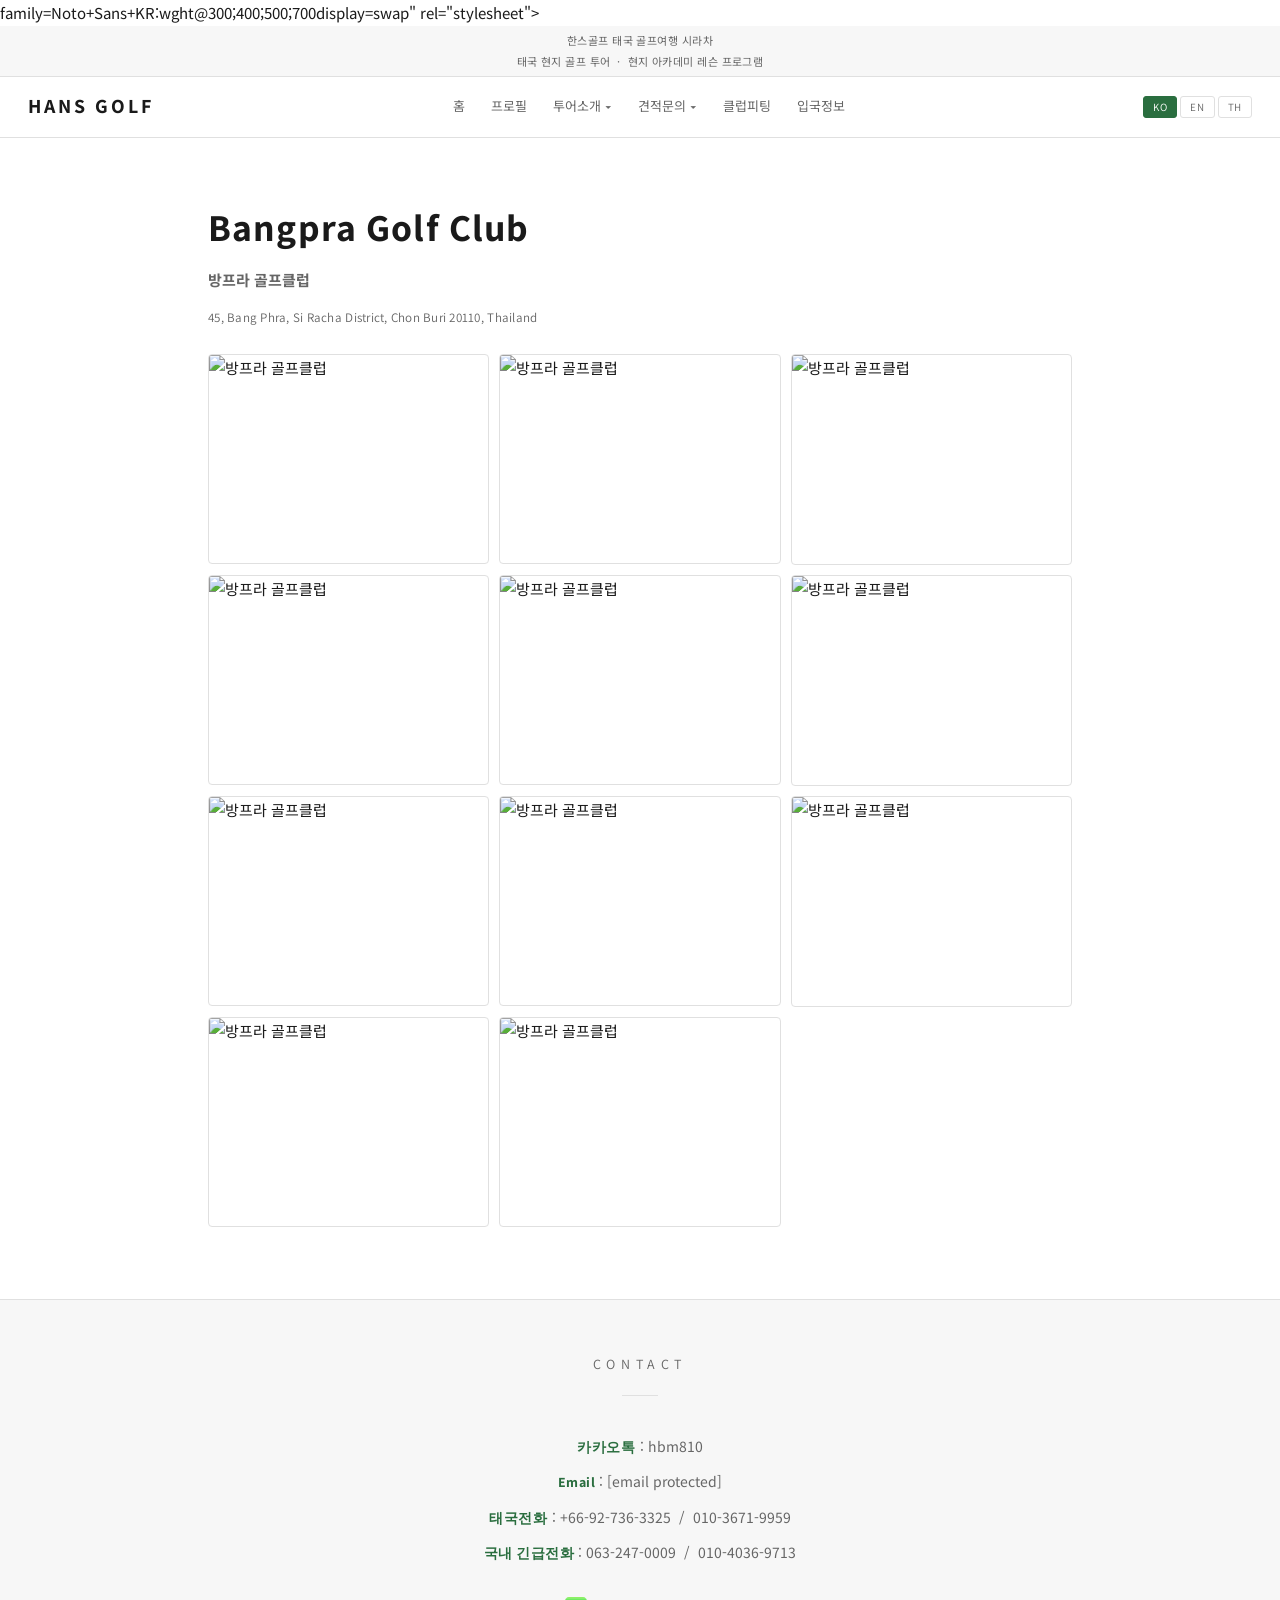
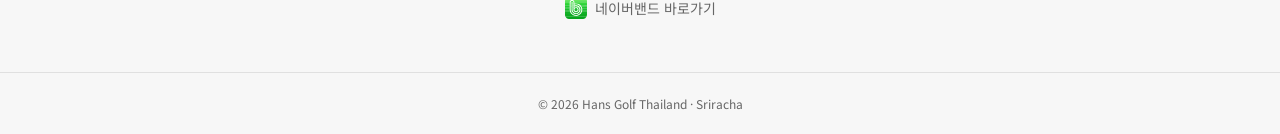
==== bangpra.html @ cde7bb02 "4th" ====
<!DOCTYPE html>
<html lang="ko" data-lang="ko">
<head>
  <meta charset="UTF-8" /><meta name="viewport" content="width=device-width, initial-scale=1.0" />
  <title>Bangpra Golf Club – HANS GOLF</title>
  <link rel="preconnect" href="https://fonts.googleapis.com">
  <link rel="preconnect" href="https://fonts.gstatic.com" crossorigin>
  <link href="https://fonts.googleapis.com/css2?family=Assistant:wght@400;600;700<link href="https://fonts.googleapis.com/css2?family=Playfair+Display:wght@400;600;700;900&family=Cormorant+Garamond:ital,wght@0,400;0,500;0,600;1,400&family=Noto+Sans+KR:wght@300;400;500&family=Noto+Sans+Thai:wght@300;400;500&display=swap" rel="stylesheet">family=Noto+Sans+KR:wght@300;400;500;700<link href="https://fonts.googleapis.com/css2?family=Playfair+Display:wght@400;600;700;900&family=Cormorant+Garamond:ital,wght@0,400;0,500;0,600;1,400&family=Noto+Sans+KR:wght@300;400;500&family=Noto+Sans+Thai:wght@300;400;500&display=swap" rel="stylesheet">display=swap" rel="stylesheet">
  <link rel="stylesheet" href="style.css" />
</head>
<body>
  <header class="site-header">
    <div class="header-top">
      <p class="header-tagline" data-i18n="tagline1">한스골프 태국 골프여행 시라차</p>
      <p class="header-tagline" data-i18n="tagline2">태국 현지 골프 투어 &nbsp;·&nbsp; 현지 아카데미 레슨 프로그램</p>
    </div>
    <div class="header-main">
      <a href="index.html" class="logo">Hans Golf</a>
      <button class="hamburger" id="hamburger" aria-label="메뉴 열기"><span></span><span></span><span></span></button>
      <nav class="main-nav" id="main-nav">
        <ul>
          <li><a href="index.html" data-i18n="nav_home">홈</a></li>
          <li><a href="profile.html" data-i18n="nav_profile">프로필</a></li>
          <li class="has-dropdown"><a href="#" data-i18n="nav_tour">투어소개 ▾</a>
            <ul class="dropdown">
              <li class="has-dropdown"><a href="#" data-i18n="nav_courses">코스소개 ▸</a>
                <ul class="dropdown sub-dropdown">
                  <li><a href="bangpra.html" data-i18n="nav_bangpra">방프라</a></li>
                  <li><a href="mountain-shadow.html" data-i18n="nav_mountain">마운틴 쉐도우</a></li>
                  <li><a href="khao-kheow.html" data-i18n="nav_khao">카오 키여우</a></li>
                  <li><a href="crystal-bay.html" data-i18n="nav_crystal">크리스탈 베이</a></li>
                </ul>
              </li>
              <li><a href="hotel.html" data-i18n="nav_hotel">호텔시설</a></li>
              <li><a href="nearby.html" data-i18n="nav_nearby">주변시설</a></li>
            </ul>
          </li>
          <li class="has-dropdown"><a href="#" data-i18n="nav_quote">견적문의 ▾</a>
            <ul class="dropdown">
              <li><a href="quote-tour.html" data-i18n="nav_quote_tour">태국 골프여행 견적</a></li>
              <li><a href="quote-lesson.html" data-i18n="nav_quote_lesson">레슨 프로그램 견적</a></li>
            </ul>
          </li>
          <li><a href="fitting.html" data-i18n="nav_fitting">클럽피팅</a></li>
          <li><a href="immigration.html" data-i18n="nav_immigration">입국정보</a></li>
        </ul>
      </nav>
      <div class="lang-switcher">
        <button class="lang-btn active" data-lang="ko">KO</button>
        <button class="lang-btn" data-lang="en">EN</button>
        <button class="lang-btn" data-lang="th">TH</button>
      </div>
    </div>
  </header>
  <main class="page-content">
    <h1>Bangpra Golf Club</h1>
    <p><strong>방프라 골프클럽</strong></p>
    <address>45, Bang Phra, Si Racha District, Chon Buri 20110, Thailand</address>
    <div class="gallery-grid">
      <img src="https://hansgolf.net/cdn/shop/files/IMG_8420_ee2d59b6-804f-4263-9b01-bcccee093216.jpg?v=1732681012" alt="방프라 골프클럽" loading="lazy" />
      <img src="https://hansgolf.net/cdn/shop/files/1643436567_10.jpg?v=1732254596" alt="방프라 골프클럽" loading="lazy" />
      <img src="https://hansgolf.net/cdn/shop/files/1643436567_2_5aef72cd-f7d5-480f-9748-3aefcdb5765a.jpg?v=1732681012" alt="방프라 골프클럽" loading="lazy" />
      <img src="https://hansgolf.net/cdn/shop/files/2023-05-22_1.jpg?v=1732254596" alt="방프라 골프클럽" loading="lazy" />
      <img src="https://hansgolf.net/cdn/shop/files/1643436738_8_1e8476f3-82ab-4bbc-8b35-79696d5af486.jpg?v=1732681012" alt="방프라 골프클럽" loading="lazy" />
      <img src="https://hansgolf.net/cdn/shop/files/1643436567_6_af867fde-0551-41a7-a150-a13e7cb851ff.jpg?v=1732681012" alt="방프라 골프클럽" loading="lazy" />
      <img src="https://hansgolf.net/cdn/shop/files/2023-05-22_8c3183b4-012b-49c9-bbd2-924d92aec381.jpg?v=1732681012" alt="방프라 골프클럽" loading="lazy" />
      <img src="https://hansgolf.net/cdn/shop/files/1643436567_1_2970000d-e033-4638-b510-593bd271a49e.jpg?v=1732681012" alt="방프라 골프클럽" loading="lazy" />
      <img src="https://hansgolf.net/cdn/shop/files/1643436567_3_468facc3-8ec9-4a6f-9f9a-1c557d89f141.jpg?v=1732681012" alt="방프라 골프클럽" loading="lazy" />
      <img src="https://hansgolf.net/cdn/shop/files/1643436645_5_dcb92d74-cba9-4476-bb80-4beb87880ca7.jpg?v=1732681013" alt="방프라 골프클럽" loading="lazy" />
      <img src="https://hansgolf.net/cdn/shop/files/1643436567_9_004330e4-395b-4884-99a2-20bc37ead323.jpg?v=1732681012" alt="방프라 골프클럽" loading="lazy" />
    </div>
  </main>
  <section class="contact-section">
    <div class="contact-inner">
      <p class="section-label">Contact</p>
      <div class="section-rule"></div>
      <p><strong data-i18n="kakao">카카오톡</strong> : hbm810</p>
      <p><strong data-i18n="email">Email</strong> : <a href="/cdn-cgi/l/email-protection" class="__cf_email__" data-cfemail="b0c4c9d3dfdfded8d1de9ed2ddf0d7ddd1d9dc9ed3dfdd">[email&#160;protected]</a></p>
      <p><strong data-i18n="thai_phone">태국전화</strong> : +66-92-736-3325 &nbsp;/&nbsp; 010-3671-9959</p>
      <p><strong data-i18n="korea_phone">국내 긴급전화</strong> : 063-247-0009 &nbsp;/&nbsp; 010-4036-9713</p>
      <a href="https://band.us/band/51484907?invitation_url_id=a6a8A0Abeav6X" target="_blank" rel="noopener" class="band-btn">
        <img src="icon-naverband.svg" alt="Naver Band" />
        <span data-i18n="band_btn">네이버밴드 바로가기</span>
      </a>
    </div>
  </section>
  <footer class="site-footer">
    <p>© 2026 Hans Golf Thailand · Sriracha</p>
    <a href="privacy.html" data-i18n="footer_privacy"
---- style.css ----
/* =============================================
   HANS GOLF — Clean White Theme
   ============================================= */

@import url('https://fonts.googleapis.com/css2?family=Noto+Sans+KR:wght@300;400;500;700&display=swap');

*, *::before, *::after { box-sizing: border-box; margin: 0; padding: 0; }

:root {
  --bg:         #ffffff;
  --bg2:        #f7f7f7;
  --bg3:        #f0f0f0;
  --border:     #e0e0e0;
  --text:       #1a1a1a;
  --text-muted: #666666;
  --accent:     #2a6e3f;
  --accent-dim: rgba(42,110,63,0.08);
  --nav-h:      60px;
}

html { scroll-behavior: smooth; }

body {
  background: var(--bg);
  color: var(--text);
  font-family: 'Noto Sans KR', sans-serif;
  font-size: 15px;
  line-height: 1.75;
  min-height: 100vh;
  display: flex;
  flex-direction: column;
}

/* 영문 전용 태그에 Assistant 폰트 */
h1, h2, h3, h4, .logo, address,
.exp-table td:first-child,
.nearby-card-body h3,
.coming-soon-box h2,
.hero-overlay h1, .hero-eyebrow,
.page-hero-title h1, .page-hero-title p {
  font-family: Assistant, 'Noto Sans KR', sans-serif;
}

a { color: inherit; text-decoration: none; }
img { display: block; max-width: 100%; height: auto; }
ul { list-style: none; }

/* ── LANG SWITCHER ─────────────────────────── */

.lang-switcher { display: flex; align-items: center; gap: 3px; flex-shrink: 0; }

.lang-btn {
  background: none;
  border: 1px solid var(--border);
  border-radius: 3px;
  padding: 3px 9px;
  font-size: 11px;
  font-family: Assistant, sans-serif;
  letter-spacing: 0.06em;
  cursor: pointer;
  color: var(--text-muted);
  transition: background 0.15s, color 0.15s, border-color 0.15s;
}

.lang-btn:hover, .lang-btn.active {
  background: var(--accent);
  border-color: var(--accent);
  color: #fff;
}

/* ── HEADER ─────────────────────────────────── */

.site-header {
  background: var(--bg);
  border-bottom: 1px solid var(--border);
  position: sticky;
  top: 0;
  z-index: 1000;
  width: 100%;
}

.header-top {
  background: var(--bg2);
  text-align: center;
  padding: 5px 16px;
  font-size: 11px;
  color: var(--text-muted);
  letter-spacing: 0.04em;
  border-bottom: 1px solid var(--border);
}

.header-tagline + .header-tagline { margin-top: 1px; }

.header-main {
  display: flex;
  align-items: center;
  justify-content: space-between;
  padding: 0 28px;
  height: var(--nav-h);
  gap: 16px;
}

.logo {
  font-family: Assistant, sans-serif;
  font-size: 20px;
  font-weight: 700;
  letter-spacing: 0.15em;
  color: var(--text);
  flex-shrink: 0;
  text-transform: uppercase;
}

/* ── NAV DESKTOP ─────────────────────────────── */

.main-nav > ul { display: flex; gap: 2px; align-items: center; }

.main-nav > ul > li > a {
  display: block;
  padding: 7px 12px;
  font-family: 'Noto Sans KR', sans-serif;
  font-size: 13px;
  color: var(--text-muted);
  border-radius: 4px;
  transition: color 0.18s, background 0.18s;
  white-space: nowrap;
}

.main-nav > ul > li > a:hover,
.main-nav > ul > li.active > a {
  color: var(--accent);
  background: var(--accent-dim);
}

.has-dropdown { position: relative; }

.dropdown {
  display: none;
  position: absolute;
  top: calc(100% + 4px);
  left: 0;
  background: var(--bg);
  border: 1px solid var(--border);
  border-radius: 6px;
  min-width: 170px;
  padding: 6px 0;
  box-shadow: 0 8px 24px rgba(0,0,0,0.09);
  z-index: 999;
}

.has-dropdown:hover > .dropdown { display: block; }

.dropdown li a {
  display: block;
  padding: 9px 18px;
  font-family: 'Noto Sans KR', sans-serif;
  font-size: 13px;
  color: var(--text-muted);
  transition: color 0.15s, background 0.15s;
  white-space: nowrap;
}

.dropdown li a:hover { color: var(--accent); background: var(--accent-dim); }

.sub-dropdown { top: 0; left: 100%; }

/* ── HAMBURGER ───────────────────────────────── */

.hamburger {
  display: none;
  flex-direction: column;
  gap: 5px;
  background: none;
  border: none;
  cursor: pointer;
  padding: 4px;
}

.hamburger span {
  display: block;
  width: 24px;
  height: 2px;
  background: var(--text);
  border-radius: 2px;
  transition: transform 0.3s, opacity 0.3s;
}

.hamburger.open span:nth-child(1) { transform: translateY(7px) rotate(45deg); }
.hamburger.open span:nth-child(2) { opacity: 0; }
.hamburger.open span:nth-child(3) { transform: translateY(-7px) rotate(-45deg); }

/* ── HERO ────────────────────────────────────── */

.hero {
  position: relative;
  width: 100%;
  height: calc(100vh - 86px);
  min-height: 400px;
  overflow: hidden;
}

.hero-img {
  width: 100%;
  height: 100%;
  object-fit: cover;
  object-position: center;
}

.hero-overlay {
  position: absolute;
  inset: 0;
  display: flex;
  flex-direction: column;
  align-items: center;
  justify-content: center;
  background: rgba(0,0,0,0.28);
  text-align: center;
  padding: 32px;
}

.hero-eyebrow {
  font-family: Assistant, sans-serif;
  font-size: 12px;
  letter-spacing: 0.4em;
  color: rgba(255,255,255,0.8);
  text-transform: uppercase;
  margin-bottom: 14px;
}

.hero-overlay h1 {
  font-family: Assistant, sans-serif;
  font-size: clamp(32px, 6vw, 72px);
  font-weight: 700;
  letter-spacing: 0.1em;
  color: #fff;
  text-shadow: 0 2px 16px rgba(0,0,0,0.4);
  margin-bottom: 14px;
}

.hero-rule {
  width: 48px;
  height: 2px;
  background: #fff;
  margin: 0 auto 14px;
  opacity: 0.6;
}

.hero-sub {
  font-family: Assistant, sans-serif;
  font-size: clamp(13px, 2vw, 18px);
  color: rgba(255,255,255,0.8);
  letter-spacing: 0.25em;
  text-transform: uppercase;
}

/* ── CONTACT SECTION ─────────────────────────── */

.contact-section {
  background: var(--bg2);
  border-top: 1px solid var(--border);
  padding: 52px 24px;
  text-align: center;
}

.section-label {
  font-family: Assistant, sans-serif;
  font-size: 11px;
  letter-spacing: 0.4em;
  color: var(--accent);
  text-transform: uppercase;
  margin-bottom: 8px;
}

.section-rule {
  width: 36px;
  height: 1px;
  background: var(--border);
  margin: 0 auto 28px;
}

.contact-inner {
  max-width: 520px;
  margin: 0 auto;
  display: flex;
  flex-direction: column;
  gap: 10px;
}

.contact-inner p { font-size: 14px; color: var(--text-muted); }

.contact-inner strong {
  color: var(--accent);
  font-family: Assistant, sans-serif;
  letter-spacing: 0.04em;
}

/* 네이버 밴드 — 테두리 없음, 아이콘 + 텍스트만 */
.band-btn {
  display: inline-flex;
  align-items: center;
  justify-content: center;
  gap: 8px;
  margin-top: 20px;
  color: var(--text-muted);
  font-family: 'Noto Sans KR', sans-serif;
  font-size: 14px;
  transition: color 0.18s;
  background: none;
  border: none;
  padding: 0;
}

.band-btn:hover { color: var(--accent); }

.band-btn img { width: 22px; height: 22px; display: inline-block; }

/* ── PAGE CONTENT ────────────────────────────── */

.page-content {
  flex: 1;
  max-width: 920px;
  margin: 0 auto;
  padding: 56px 28px 72px;
  width: 100%;
}

.page-hero {
  margin: -56px -28px 48px;
  height: 260px;
  overflow: hidden;
  position: relative;
}

.page-hero img {
  width: 100%;
  height: 100%;
  object-fit: cover;
  filter: brightness(0.55);
}

.page-hero-title {
  position: absolute;
  inset: 0;
  display: flex;
  flex-direction: column;
  align-items: center;
  justify-content: center;
  text-align: center;
}

.page-hero-title h1 {
  font-family: Assistant, sans-serif;
  font-size: clamp(26px, 4vw, 44px);
  font-weight: 700;
  color: #fff;
  letter-spacing: 0.06em;
}

.page-hero-title p {
  font-family: Assistant, sans-serif;
  font-size: 14px;
  color: rgba(255,255,255,0.75);
  letter-spacing: 0.18em;
  margin-top: 8px;
  text-transform: uppercase;
}

.page-content h1 {
  font-family: Assistant, sans-serif;
  font-size: clamp(24px, 4vw, 38px);
  font-weight: 700;
  color: var(--text);
  margin-bottom: 6px;
  letter-spacing: 0.03em;
}

.page-content h2 {
  font-family: Assistant, sans-serif;
  font-size: clamp(17px, 2.5vw, 22px);
  font-weight: 700;
  color: var(--accent);
  margin: 44px 0 14px;
  padding-bottom: 10px;
  border-bottom: 2px solid var(--accent);
}

.page-content h3 {
  font-family: Assistant, sans-serif;
  font-size: 11px;
  letter-spacing: 0.28em;
  text-transform: uppercase;
  color: var(--text-muted);
  margin: 32px 0 10px;
}

.page-content p {
  margin-bottom: 12px;
  color: var(--text-muted);
  line-height: 1.9;
  font-family: 'Noto Sans KR', sans-serif;
}

.page-content address {
  font-style: normal;
  font-size: 13px;
  color: var(--text-muted);
  margin-bottom: 24px;
  font-family: Assistant, sans-serif;
  letter-spacing: 0.02em;
}

.exp-table { width: 100%; border-collapse: collapse; margin: 10px 0 24px; }

.exp-table td {
  padding: 11px 14px 11px 0;
  vertical-align: top;
  font-size: 13px;
  color: var(--text-muted);
  border-bottom: 1px solid var(--border);
  font-family: Assistant, sans-serif;
}

.exp-table td:first-child {
  white-space: nowrap;
  width: 130px;
  font-size: 12px;
  color: var(--accent);
}

/* ── GALLERY ─────────────────────────────────── */

.gallery-grid {
  display: grid;
  grid-template-columns: repeat(auto-fill, minmax(240px, 1fr));
  gap: 10px;
  margin-top: 24px;
}

.gallery-grid img {
  width: 100%;
  aspect-ratio: 4/3;
  object-fit: cover;
  border-radius: 4px;
  border: 1px solid var(--border);
  transition: opacity 0.2s;
}

.gallery-grid img:hover { opacity: 0.88; }

.cert-grid {
  display: grid;
  grid-template-columns: repeat(auto-fill, minmax(200px, 1fr));
  gap: 14px;
  margin-top: 14px;
}

.cert-grid img { width: 100%; border-radius: 4px; border: 1px solid var(--border); }

/* ── QUOTE ───────────────────────────────────── */

.quote-note {
  background: var(--bg2);
  border: 1px solid var(--border);
  border-left: 3px solid var(--accent);
  border-radius: 4px;
  padding: 18px 22px;
  margin-bottom: 24px;
  font-size: 14px;
  color: var(--text-muted);
  line-height: 1.9;
}

.quote-img-full { width: 100%; border-radius: 4px; border: 1px solid var(--border); }

/* ── NEARBY ──────────────────────────────────── */

.nearby-grid {
  display: grid;
  grid-template-columns: repeat(auto-fill, minmax(270px, 1fr));
  gap: 18px;
  margin-top: 24px;
}

.nearby-card {
  background: var(--bg);
  border: 1px solid var(--border);
  border-radius: 6px;
  overflow: hidden;
  transition: box-shadow 0.2s;
}

.nearby-card:hover { box-shadow: 0 4px 16px rgba(0,0,0,0.08); }
.nearby-card img { width: 100%; aspect-ratio: 16/9; object-fit: cover; }

.nearby-card-body { padding: 14px 16px; }

.nearby-card-body .dist {
  font-family: Assistant, sans-serif;
  font-size: 11px;
  letter-spacing: 0.15em;
  text-transform: uppercase;
  color: var(--accent);
  margin-bottom: 5px;
}

.nearby-card-body h3 {
  font-family: Assistant, sans-serif;
  font-size: 15px;
  font-weight: 700;
  color: var(--text);
  margin: 0 0 3px;
  letter-spacing: 0;
  text-transform: none;
}

.nearby-card-body span { font-size: 12px; color: var(--text-muted); }

/* ── FACILITY ─────────────────────────────────── */

.facility-grid {
  display: grid;
  grid-template-columns: repeat(auto-fill, minmax(200px, 1fr));
  gap: 12px;
  margin-top: 20px;
}

.facility-item img {
  width: 100%;
  aspect-ratio: 4/3;
  object-fit: cover;
  border-radius: 4px;
  border: 1px solid var(--border);
}

.facility-item p {
  text-align: center;
  font-size: 11px;
  color: var(--text-muted);
  margin-top: 5px;
}

/* ── FITTING ─────────────────────────────────── */

.fitting-hero {
  width: 100%;
  max-height: 460px;
  object-fit: cover;
  border-radius: 6px;
  margin-bottom: 32px;
  border: 1px solid var(--border);
}

.coming-soon-box {
  background: var(--bg2);
  border: 1px solid var(--border);
  border-radius: 6px;
  padding: 52px 32px;
  text-align: center;
}

.coming-soon-box h2 {
  font-family: Assistant, sans-serif;
  font-size: 32px;
  color: var(--accent);
  margin-bottom: 14px;
  border: none;
  padding: 0;
}

.coming-soon-box p { color: var(--text-muted); }

/* ── IMMIGRATION ─────────────────────────────── */

.immi-step { margin: 32px 0; }

.immi-step img {
  width: 100%;
  border-radius: 6px;
  border: 1px solid var(--border);
  margin: 14px 0;
}

.highlight-box {
  background: #f0f7f3;
  border-left: 3px solid var(--accent);
  padding: 16px 20px;
  border-radius: 4px;
  margin: 20px 0;
  font-size: 14px;
  color: var(--text);
}

/* ── FOOTER ──────────────────────────────────── */

.site-footer {
  background: var(--bg2);
  border-top: 1px solid var(--border);
  padding: 20px 28px;
  text-align: center;
  font-size: 12px;
  color: var(--text-muted);
  display: flex;
  flex-wrap: wrap;
  justify-content: center;
  gap: 18px;
  margin-top: auto;
}

.site-footer a { color: var(--text-muted); }
.site-footer a:hover { color: var(--accent); }

/* ── MOBILE ──────────────────────────────────── */

@media (max-width: 768px) {
  .header-top { display: none; }
  .hamburger { display: flex; }
  .lang-btn { padding: 3px 7px; font-size: 10px; }

  .main-nav {
    display: none;
    position: absolute;
    top: calc(var(--nav-h) + 1px);
    left: 0; right: 0;
    background: var(--bg);
    border-bottom: 1px solid var(--border);
    padding: 12px 0 24px;
    box-shadow: 0 8px 20px rgba(0,0,0,0.08);
    max-height: calc(100vh - var(--nav-h));
    overflow-y: auto;
  }

  .main-nav.open { display: block; }
  .main-nav > ul { flex-direction: column; gap: 0; }

  .main-nav > ul > li > a {
    padding: 13px 24px;
    border-radius: 0;
    font-size: 15px;
    border-bottom: 1px solid var(--border);
  }

  .dropdown {
    display: block !important;
    position: static;
    background: transparent;
    border: none;
    border-radius: 0;
    padding: 0;
    box-shadow: none;
  }

  .dropdown li a {
    padding: 10px 24px 10px 40px;
    font-size: 13px;
    color: #999;
    border-bottom: 1px solid var(--border);
  }

  .sub-dropdown li a { padding-left: 56px; }

  .hero { height: 56vw; min-height: 260px; }

  .page-content { padding: 36px 18px 56px; }
  .page-hero { margin: -36px -18px 36px; height: 200px; }

  .gallery-grid { grid-template-columns: repeat(2, 1fr); gap: 6px; }
  .nearby-grid { grid-template-columns: 1fr; }
}

@media (max-width: 400px) {
  .gallery-grid { grid-template-columns: 1fr; }
}
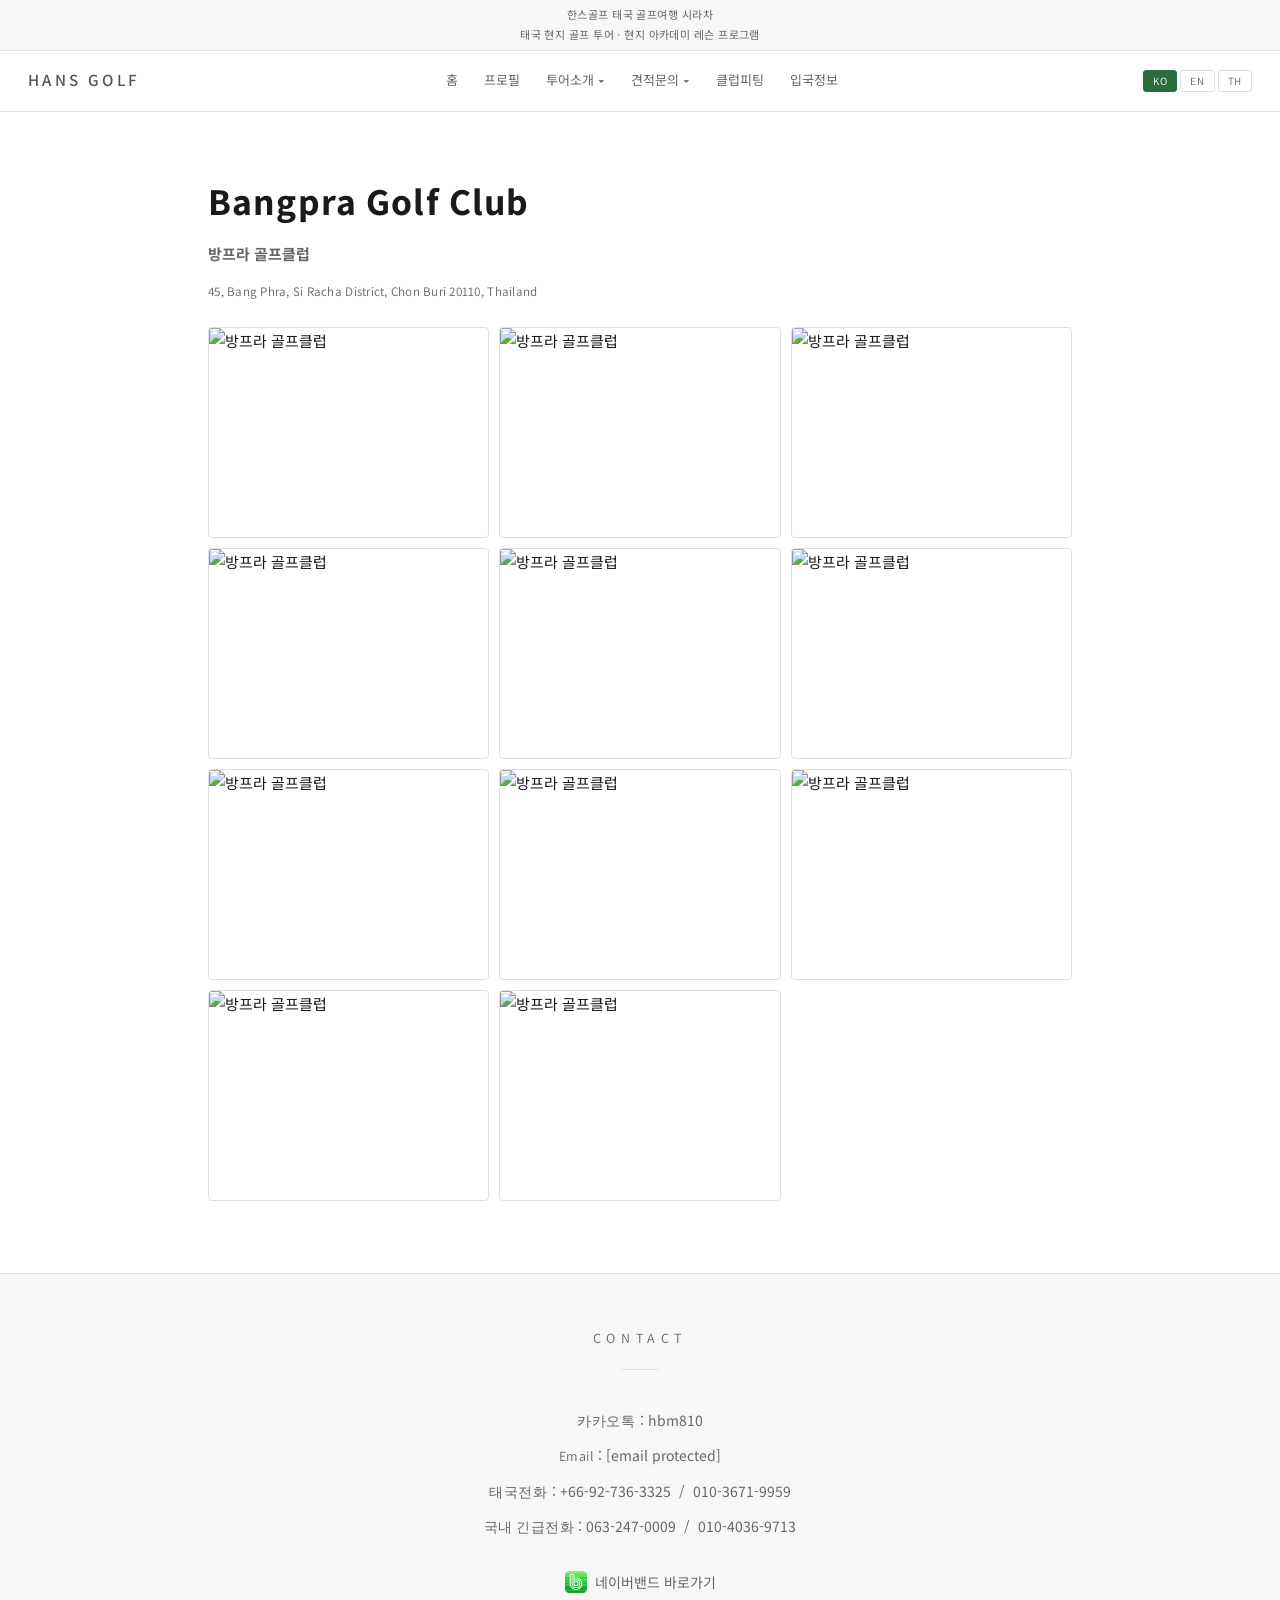
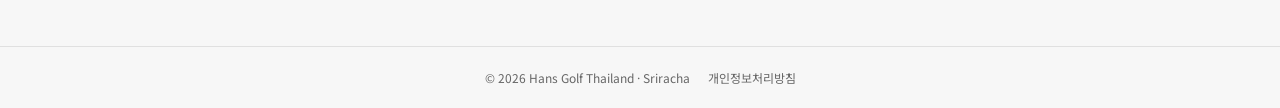
==== commit d0067275: "5th" ====
--- a/bangpra.html
+++ b/bangpra.html
@@ -5,7 +5,7 @@
   <title>Bangpra Golf Club – HANS GOLF</title>
   <link rel="preconnect" href="https://fonts.googleapis.com">
   <link rel="preconnect" href="https://fonts.gstatic.com" crossorigin>
-  <link href="https://fonts.googleapis.com/css2?family=Assistant:wght@400;600;700<link href="https://fonts.googleapis.com/css2?family=Playfair+Display:wght@400;600;700;900&family=Cormorant+Garamond:ital,wght@0,400;0,500;0,600;1,400&family=Noto+Sans+KR:wght@300;400;500&family=Noto+Sans+Thai:wght@300;400;500&display=swap" rel="stylesheet">family=Noto+Sans+KR:wght@300;400;500;700<link href="https://fonts.googleapis.com/css2?family=Playfair+Display:wght@400;600;700;900&family=Cormorant+Garamond:ital,wght@0,400;0,500;0,600;1,400&family=Noto+Sans+KR:wght@300;400;500&family=Noto+Sans+Thai:wght@300;400;500&display=swap" rel="stylesheet">display=swap" rel="stylesheet">
+  <link href="https://fonts.googleapis.com/css2?family=Assistant:wght@400;600;700&family=Noto+Sans+KR:wght@300;400;500;700&display=swap" rel="stylesheet">
   <link rel="stylesheet" href="style.css" />
 </head>
 <body>
@@ -21,9 +21,9 @@
         <ul>
           <li><a href="index.html" data-i18n="nav_home">홈</a></li>
           <li><a href="profile.html" data-i18n="nav_profile">프로필</a></li>
-          <li class="has-dropdown"><a href="#" data-i18n="nav_tour">투어소개 ▾</a>
+          <li class="has-dropdown"><a href="#" data-i18n="nav_tour">투어소개<span class="arrow"> ▾</span></a>
             <ul class="dropdown">
-              <li class="has-dropdown"><a href="#" data-i18n="nav_courses">코스소개 ▸</a>
+              <li class="has-dropdown"><a href="#" data-i18n="nav_courses">코스소개<span class="arrow"> ▸</span></a>
                 <ul class="dropdown sub-dropdown">
                   <li><a href="bangpra.html" data-i18n="nav_bangpra">방프라</a></li>
                   <li><a href="mountain-shadow.html" data-i18n="nav_mountain">마운틴 쉐도우</a></li>
@@ -35,7 +35,7 @@
               <li><a href="nearby.html" data-i18n="nav_nearby">주변시설</a></li>
             </ul>
           </li>
-          <li class="has-dropdown"><a href="#" data-i18n="nav_quote">견적문의 ▾</a>
+          <li class="has-dropdown"><a href="#" data-i18n="nav_quote">견적문의<span class="arrow"> ▾</span></a>
             <ul class="dropdown">
               <li><a href="quote-tour.html" data-i18n="nav_quote_tour">태국 골프여행 견적</a></li>
               <li><a href="quote-lesson.html" data-i18n="nav_quote_lesson">레슨 프로그램 견적</a></li>
@@ -52,11 +52,60 @@
       </div>
     </div>
   </header>
+
+  <!-- ── 모바일 드로어 ── -->
+  <div class="mob-drawer" id="mobDrawer">
+    <div class="mob-drawer-header">
+      <a href="index.html" class="mob-drawer-logo">HANS GOLF</a>
+      <button class="mob-drawer-close" id="mobDrawerClose">&#215;</button>
+    </div>
+    <div class="mob-panels">
+      <!-- 메인 패널 -->
+      <div class="mob-panel active" id="mobPanelMain">
+        <a href="index.html" class="mob-menu-item" data-i18n="nav_home">홈</a>
+        <a href="profile.html" class="mob-menu-item" data-i18n="nav_profile">프로필</a>
+        <button class="mob-menu-item" data-panel="tour">
+          <span data-i18n="nav_tour">투어소개</span>
+          <span class="mob-arrow">›</span>
+        </button>
+        <button class="mob-menu-item" data-panel="quote">
+          <span data-i18n="nav_quote">견적문의</span>
+          <span class="mob-arrow">›</span>
+        </button>
+        <a href="fitting.html" class="mob-menu-item" data-i18n="nav_fitting">클럽피팅</a>
+        <a href="immigration.html" class="mob-menu-item" data-i18n="nav_immigration">입국정보</a>
+      </div>
+      <!-- 투어소개 패널 -->
+      <div class="mob-panel" id="mobPanelTour">
+        <button class="mob-panel-back" data-back="main" data-i18n="nav_tour">투어소개</button>
+        <button class="mob-menu-item" data-panel="courses">
+          <span data-i18n="nav_courses">코스소개</span>
+          <span class="mob-arrow">›</span>
+        </button>
+        <a href="hotel.html" class="mob-menu-item" data-i18n="nav_hotel">호텔시설</a>
+        <a href="nearby.html" class="mob-menu-item" data-i18n="nav_nearby">주변시설</a>
+      </div>
+      <!-- 코스소개 패널 -->
+      <div class="mob-panel" id="mobPanelCourses">
+        <button class="mob-panel-back" data-back="tour" data-i18n="nav_courses">코스소개</button>
+        <a href="bangpra.html" class="mob-menu-item" data-i18n="nav_bangpra">방프라</a>
+        <a href="mountain-shadow.html" class="mob-menu-item" data-i18n="nav_mountain">마운틴 쉐도우</a>
+        <a href="khao-kheow.html" class="mob-menu-item" data-i18n="nav_khao">카오 키여우</a>
+        <a href="crystal-bay.html" class="mob-menu-item" data-i18n="nav_crystal">크리스탈 베이</a>
+      </div>
+      <!-- 견적문의 패널 -->
+      <div class="mob-panel" id="mobPanelQuote">
+        <button class="mob-panel-back" data-back="main" data-i18n="nav_quote">견적문의</button>
+        <a href="quote-tour.html" class="mob-menu-item" data-i18n="nav_quote_tour">태국 골프여행 견적</a>
+        <a href="quote-lesson.html" class="mob-menu-item" data-i18n="nav_quote_lesson">레슨 프로그램 견적</a>
+      </div>
+    </div>
+  </div>
   <main class="page-content">
     <h1>Bangpra Golf Club</h1>
     <p><strong>방프라 골프클럽</strong></p>
     <address>45, Bang Phra, Si Racha District, Chon Buri 20110, Thailand</address>
-    <div class="gallery-grid">
+    <div class="gallery-grid lightbox-enabled">
       <img src="https://hansgolf.net/cdn/shop/files/IMG_8420_ee2d59b6-804f-4263-9b01-bcccee093216.jpg?v=1732681012" alt="방프라 골프클럽" loading="lazy" />
       <img src="https://hansgolf.net/cdn/shop/files/1643436567_10.jpg?v=1732254596" alt="방프라 골프클럽" loading="lazy" />
       <img src="https://hansgolf.net/cdn/shop/files/1643436567_2_5aef72cd-f7d5-480f-9748-3aefcdb5765a.jpg?v=1732681012" alt="방프라 골프클럽" loading="lazy" />
@@ -86,4 +135,82 @@
   </section>
   <footer class="site-footer">
     <p>© 2026 Hans Golf Thailand · Sriracha</p>
-    <a href="privacy.html" data-i18n="footer_privacy"+    <a href="privacy.html" data-i18n="footer_privacy"
+<script src="nav.js"></script>
+  <script>
+  // 모바일 드로어
+  (function() {
+    var hamburger  = document.getElementById('hamburger');
+    var drawer     = document.getElementById('mobDrawer');
+    var closeBtn   = document.getElementById('mobDrawerClose');
+    if (!drawer) return;
+
+    var panels = {
+      main:    document.getElementById('mobPanelMain'),
+      tour:    document.getElementById('mobPanelTour'),
+      courses: document.getElementById('mobPanelCourses'),
+      quote:   document.getElementById('mobPanelQuote'),
+    };
+    var history = [];
+
+    function openDrawer() {
+      drawer.classList.add('open');
+      document.body.style.overflow = 'hidden';
+      showPanel('main', false);
+    }
+
+    function closeDrawer() {
+      drawer.classList.remove('open');
+      document.body.style.overflow = '';
+      history = [];
+    }
+
+    function showPanel(name, pushHistory) {
+      if (pushHistory === undefined) pushHistory = true;
+      Object.keys(panels).forEach(function(k) {
+        var p = panels[k];
+        if (!p) return;
+        p.classList.remove('active', 'behind');
+        if (k === name) { p.classList.add('active'); }
+        else if (pushHistory && history.indexOf(k) >= 0) { p.classList.add('behind'); }
+      });
+      if (pushHistory) history.push(name);
+    }
+
+    function goBack(targetName) {
+      history.pop();
+      Object.keys(panels).forEach(function(k) {
+        var p = panels[k];
+        if (!p) return;
+        p.classList.remove('active', 'behind');
+      });
+      if (panels[targetName]) panels[targetName].classList.add('active');
+    }
+
+    if (hamburger) hamburger.addEventListener('click', openDrawer);
+    if (closeBtn)  closeBtn.addEventListener('click', closeDrawer);
+
+    // 패널 이동 버튼
+    drawer.querySelectorAll('[data-panel]').forEach(function(btn) {
+      btn.addEventListener('click', function() {
+        showPanel(btn.dataset.panel);
+      });
+    });
+
+    // 뒤로가기 버튼
+    drawer.querySelectorAll('[data-back]').forEach(function(btn) {
+      btn.addEventListener('click', function() {
+        goBack(btn.dataset.back);
+      });
+    });
+
+    // 링크 클릭 시 드로어 닫기
+    drawer.querySelectorAll('a.mob-menu-item').forEach(function(a) {
+      a.addEventListener('click', closeDrawer);
+    });
+  })();
+  </script>
+<script src="lang.js"></script>
+<script src="lightbox.js"></script>
+</body>
+</html>
--- a/style.css
+++ b/style.css
@@ -101,13 +101,18 @@
 }
 
 .logo {
-  font-family: Assistant, sans-serif;
-  font-size: 20px;
-  font-weight: 700;
-  letter-spacing: 0.15em;
-  color: var(--text);
+  font-family: Assistant, 'Noto Sans KR', sans-serif;
+  font-size: 17px;
+  font-weight: 600;
+  letter-spacing: 0.2em;
+  color: #555555;
   flex-shrink: 0;
   text-transform: uppercase;
+  transition: color 0.2s;
+}
+
+.logo:hover {
+  color: #111111;
 }
 
 /* ── NAV DESKTOP ─────────────────────────────── */
@@ -136,7 +141,8 @@
 .dropdown {
   display: none;
   position: absolute;
-  top: calc(100% + 4px);
+  top: 100%;
+  padding-top: 4px;
   left: 0;
   background: var(--bg);
   border: 1px solid var(--border);
@@ -147,7 +153,8 @@
   z-index: 999;
 }
 
-.has-dropdown:hover > .dropdown { display: block; }
+.has-dropdown:hover > .dropdown,
+.has-dropdown.mob-open > .dropdown { display: block; }
 
 .dropdown li a {
   display: block;
@@ -214,41 +221,47 @@
   justify-content: center;
   background: rgba(0,0,0,0.28);
   text-align: center;
-  padding: 32px;
-}
-
+  padding: 32px 24px;
+}
+
+/* 위: SRIRACHA, THAILAND */
 .hero-eyebrow {
   font-family: Assistant, sans-serif;
-  font-size: 12px;
-  letter-spacing: 0.4em;
+  font-size: clamp(10px, 1.2vw, 13px);
+  font-weight: 400;
+  letter-spacing: 0.45em;
+  color: rgba(255,255,255,0.75);
+  text-transform: uppercase;
+  margin-bottom: 16px;
+}
+
+/* 중간: HANS GOLF THAILAND TOUR */
+.hero-overlay h1 {
+  font-family: Assistant, 'Noto Sans KR', sans-serif;
+  font-size: clamp(28px, 4.5vw, 56px);
+  font-weight: 500;
+  letter-spacing: 0.06em;
+  color: #ffffff;
+  text-shadow: 0 2px 16px rgba(0,0,0,0.35);
+  margin-bottom: 0;
+  line-height: 1.1;
+}
+
+/* 구분선 */
+.hero-rule {
+  width: 52px;
+  height: 2px;
+  background: rgba(255,255,255,0.6);
+  margin: 20px auto 18px;
+}
+
+/* 아래: SIRACHA */
+.hero-sub {
+  font-family: Assistant, sans-serif;
+  font-size: clamp(11px, 1.3vw, 15px);
+  font-weight: 400;
   color: rgba(255,255,255,0.8);
-  text-transform: uppercase;
-  margin-bottom: 14px;
-}
-
-.hero-overlay h1 {
-  font-family: Assistant, sans-serif;
-  font-size: clamp(32px, 6vw, 72px);
-  font-weight: 700;
-  letter-spacing: 0.1em;
-  color: #fff;
-  text-shadow: 0 2px 16px rgba(0,0,0,0.4);
-  margin-bottom: 14px;
-}
-
-.hero-rule {
-  width: 48px;
-  height: 2px;
-  background: #fff;
-  margin: 0 auto 14px;
-  opacity: 0.6;
-}
-
-.hero-sub {
-  font-family: Assistant, sans-serif;
-  font-size: clamp(13px, 2vw, 18px);
-  color: rgba(255,255,255,0.8);
-  letter-spacing: 0.25em;
+  letter-spacing: 0.45em;
   text-transform: uppercase;
 }
 
@@ -288,8 +301,9 @@
 .contact-inner p { font-size: 14px; color: var(--text-muted); }
 
 .contact-inner strong {
-  color: var(--accent);
-  font-family: Assistant, sans-serif;
+  color: var(--text-muted);
+  font-family: Assistant, sans-serif;
+  font-weight: 400;
   letter-spacing: 0.04em;
 }
 
@@ -345,20 +359,21 @@
   align-items: center;
   justify-content: center;
   text-align: center;
+  color: #ffffff;
 }
 
 .page-hero-title h1 {
   font-family: Assistant, sans-serif;
   font-size: clamp(26px, 4vw, 44px);
   font-weight: 700;
-  color: #fff;
+  color: #ffffff !important;
   letter-spacing: 0.06em;
 }
 
 .page-hero-title p {
   font-family: Assistant, sans-serif;
   font-size: 14px;
-  color: rgba(255,255,255,0.75);
+  color: rgba(255,255,255,0.8) !important;
   letter-spacing: 0.18em;
   margin-top: 8px;
   text-transform: uppercase;
@@ -488,7 +503,8 @@
   transition: box-shadow 0.2s;
 }
 
-.nearby-card:hover { box-shadow: 0 4px 16px rgba(0,0,0,0.08); }
+.nearby-card:hover { box-shadow: 0 4px 20px rgba(0,0,0,0.13); transform: translateY(-2px); }
+.nearby-card { transition: box-shadow 0.2s, transform 0.2s; }
 .nearby-card img { width: 100%; aspect-ratio: 16/9; object-fit: cover; }
 
 .nearby-card-body { padding: 14px 16px; }
@@ -612,56 +628,40 @@
 
 @media (max-width: 768px) {
   .header-top { display: none; }
-  .hamburger { display: flex; }
   .lang-btn { padding: 3px 7px; font-size: 10px; }
 
-  .main-nav {
-    display: none;
-    position: absolute;
-    top: calc(var(--nav-h) + 1px);
-    left: 0; right: 0;
-    background: var(--bg);
-    border-bottom: 1px solid var(--border);
-    padding: 12px 0 24px;
-    box-shadow: 0 8px 20px rgba(0,0,0,0.08);
-    max-height: calc(100vh - var(--nav-h));
-    overflow-y: auto;
+  /* 기존 nav 숨김 — 모바일 드로어가 대신함 */
+  .main-nav { display: none !important; }
+
+  /* 햄버거 왼쪽 | 로고 중앙 | 언어버튼 오른쪽 */
+  .header-main {
+    display: grid;
+    grid-template-columns: 1fr auto 1fr;
+    align-items: center;
+    padding: 0 16px;
+    gap: 0;
   }
 
-  .main-nav.open { display: block; }
-  .main-nav > ul { flex-direction: column; gap: 0; }
-
-  .main-nav > ul > li > a {
-    padding: 13px 24px;
-    border-radius: 0;
+  .hamburger {
+    display: flex;
+    justify-self: start;
+    order: 1;
+  }
+
+  .logo {
+    justify-self: center;
+    order: 2;
     font-size: 15px;
-    border-bottom: 1px solid var(--border);
   }
 
-  .dropdown {
-    display: block !important;
-    position: static;
-    background: transparent;
-    border: none;
-    border-radius: 0;
-    padding: 0;
-    box-shadow: none;
+  .lang-switcher {
+    justify-self: end;
+    order: 3;
   }
 
-  .dropdown li a {
-    padding: 10px 24px 10px 40px;
-    font-size: 13px;
-    color: #999;
-    border-bottom: 1px solid var(--border);
-  }
-
-  .sub-dropdown li a { padding-left: 56px; }
-
   .hero { height: 56vw; min-height: 260px; }
-
   .page-content { padding: 36px 18px 56px; }
   .page-hero { margin: -36px -18px 36px; height: 200px; }
-
   .gallery-grid { grid-template-columns: repeat(2, 1fr); gap: 6px; }
   .nearby-grid { grid-template-columns: 1fr; }
 }
@@ -669,3 +669,683 @@
 @media (max-width: 400px) {
   .gallery-grid { grid-template-columns: 1fr; }
 }
+
+/* ── 모바일 드로어 (풀스크린 슬라이드) ──────────── */
+
+.mob-drawer {
+  display: none;
+  position: fixed;
+  inset: 0;
+  z-index: 2000;
+  background: #fff;
+  flex-direction: column;
+  overflow: hidden;
+}
+
+.mob-drawer.open { display: flex; }
+
+/* 드로어 헤더 */
+.mob-drawer-header {
+  display: flex;
+  align-items: center;
+  justify-content: space-between;
+  padding: 0 20px;
+  height: 56px;
+  border-bottom: 1px solid var(--border);
+  flex-shrink: 0;
+}
+
+.mob-drawer-logo {
+  font-family: Assistant, sans-serif;
+  font-size: 16px;
+  font-weight: 600;
+  letter-spacing: 0.18em;
+  color: #555;
+  text-decoration: none;
+  text-transform: uppercase;
+}
+
+.mob-drawer-close {
+  background: none;
+  border: none;
+  font-size: 26px;
+  cursor: pointer;
+  color: #333;
+  line-height: 1;
+  padding: 4px 8px;
+}
+
+/* 언어 버튼 - 드로어 헤더에도 */
+.mob-drawer-lang {
+  display: flex;
+  gap: 4px;
+}
+
+/* 패널 슬라이드 컨테이너 */
+.mob-panels {
+  flex: 1;
+  overflow: hidden;
+  position: relative;
+}
+
+/* 각 패널 */
+.mob-panel {
+  position: absolute;
+  inset: 0;
+  overflow-y: auto;
+  background: #fff;
+  transform: translateX(100%);
+  transition: transform 0.28s cubic-bezier(0.4,0,0.2,1);
+}
+
+.mob-panel.active  { transform: translateX(0); }
+.mob-panel.behind  { transform: translateX(-30%); }
+
+/* 패널 내 뒤로가기 */
+.mob-panel-back {
+  display: flex;
+  align-items: center;
+  gap: 10px;
+  padding: 14px 20px;
+  font-size: 13px;
+  color: var(--text-muted);
+  border-bottom: 1px solid var(--border);
+  background: none;
+  border-left: none;
+  border-right: none;
+  border-top: none;
+  width: 100%;
+  cursor: pointer;
+  font-family: 'Noto Sans KR', sans-serif;
+  text-align: left;
+}
+
+.mob-panel-back::before {
+  content: '‹';
+  font-size: 20px;
+  color: var(--text-muted);
+  line-height: 1;
+}
+
+/* 패널 메뉴 항목 */
+.mob-menu-item {
+  display: flex;
+  align-items: center;
+  justify-content: space-between;
+  padding: 18px 20px;
+  font-size: 18px;
+  font-family: 'Noto Sans KR', sans-serif;
+  color: var(--text);
+  border-bottom: 1px solid var(--border);
+  text-decoration: none;
+  background: none;
+  border-left: none;
+  border-right: none;
+  border-top: none;
+  width: 100%;
+  cursor: pointer;
+  text-align: left;
+}
+
+.mob-menu-item:active { background: var(--bg2); }
+
+.mob-menu-item .mob-arrow {
+  font-size: 18px;
+  color: var(--text-muted);
+}
+
+/* 프로필 페이지 - Experience / Education 헤딩 크게 */
+.page-content h3.section-heading {
+  font-family: Assistant, sans-serif;
+  font-size: 17px;
+  letter-spacing: 0.22em;
+  text-transform: uppercase;
+  color: var(--text-muted);
+  margin: 40px 0 14px;
+  border-bottom: 1px solid var(--border);
+  padding-bottom: 8px;
+}
+
+/* ── LIGHTBOX ──────────────────────────────────── */
+.lightbox-overlay {
+  display: none;
+  position: fixed;
+  inset: 0;
+  background: rgba(0,0,0,0.88);
+  z-index: 9999;
+  align-items: center;
+  justify-content: center;
+  cursor: zoom-out;
+}
+
+.lightbox-overlay.active {
+  display: flex;
+}
+
+.lightbox-overlay img {
+  max-width: 92vw;
+  max-height: 88vh;
+  object-fit: contain;
+  border-radius: 2px;
+  cursor: default;
+  box-shadow: 0 8px 48px rgba(0,0,0,0.6);
+}
+
+.lightbox-close {
+  position: absolute;
+  top: 20px;
+  right: 28px;
+  font-size: 36px;
+  color: #fff;
+  cursor: pointer;
+  line-height: 1;
+  opacity: 0.7;
+  font-family: Assistant, sans-serif;
+  font-weight: 300;
+  user-select: none;
+}
+
+.lightbox-close:hover { opacity: 1; }
+
+.lightbox-prev,
+.lightbox-next {
+  position: absolute;
+  top: 50%;
+  transform: translateY(-50%);
+  font-size: 40px;
+  color: #fff;
+  cursor: pointer;
+  opacity: 0.6;
+  font-family: Assistant, sans-serif;
+  font-weight: 300;
+  user-select: none;
+  padding: 16px;
+}
+
+.lightbox-prev:hover,
+.lightbox-next:hover { opacity: 1; }
+
+.lightbox-prev { left: 16px; }
+.lightbox-next { right: 16px; }
+
+/* 갤러리 이미지 hover 시 커서 변경 */
+.gallery-grid.lightbox-enabled img,
+.facility-grid.lightbox-enabled img { cursor: zoom-in; }
+
+/* ── 유튜브 썸네일 링크 ────────────────────────── */
+.hotel-video-thumb {
+  display: block;
+  position: relative;
+  width: 100%;
+  aspect-ratio: 16 / 9;
+  margin-top: 20px;
+  margin-bottom: 8px;
+  border-radius: 4px;
+  overflow: hidden;
+  background: #000;
+  cursor: pointer;
+}
+
+.hotel-video-thumb img {
+  width: 100%;
+  height: 100%;
+  object-fit: cover;
+  display: block;
+  transition: filter 0.25s;
+}
+
+.hotel-video-thumb:hover img { filter: brightness(0.75); }
+
+.yt-play-btn {
+  position: absolute;
+  inset: 0;
+  display: flex;
+  align-items: center;
+  justify-content: center;
+  pointer-events: none;
+}
+
+.yt-play-btn svg {
+  width: 72px;
+  height: 50px;
+  filter: drop-shadow(0 2px 8px rgba(0,0,0,0.5));
+  transition: transform 0.2s;
+}
+
+.hotel-video-thumb:hover .yt-play-btn svg { transform: scale(1.12); }
+
+/* =============================================
+   견적서 (quote-tour)
+   ============================================= */
+
+.quotedoc {
+  background: #fff;
+  border: 1px solid #ddd;
+  border-radius: 6px;
+  overflow: hidden;
+  margin-top: 32px;
+  font-family: 'Noto Sans KR', sans-serif;
+  font-size: 14px;
+  color: #222;
+}
+
+.quotedoc-title {
+  font-family: 'Noto Sans KR', sans-serif;
+  font-size: clamp(18px, 2.5vw, 24px);
+  font-weight: 700;
+  text-align: center;
+  padding: 28px 24px 20px;
+  border-bottom: 2px solid #222;
+  color: #111;
+  letter-spacing: 0.02em;
+  margin: 0;
+  border-top: none;
+}
+
+/* 코스 안내 */
+.quotedoc-courses {
+  padding: 16px 28px;
+  border-bottom: 1px solid #ddd;
+  display: flex;
+  flex-direction: column;
+  gap: 6px;
+}
+
+.course-row {
+  display: flex;
+  align-items: baseline;
+  gap: 16px;
+  font-size: 14px;
+}
+
+.course-type {
+  min-width: 100px;
+  color: #444;
+  font-weight: 400;
+}
+
+.course-type em {
+  font-style: normal;
+  color: #e53935;
+  font-weight: 600;
+}
+
+.course-type.highlight {
+  color: #e53935;
+  font-weight: 700;
+}
+
+.course-name { color: #222; }
+
+/* 기본 정보 테이블 */
+.quotedoc-table {
+  width: 100%;
+  border-collapse: collapse;
+}
+
+.quotedoc-table th,
+.quotedoc-table td {
+  padding: 14px 24px;
+  border: 1px solid #ddd;
+  vertical-align: middle;
+  font-size: 14px;
+}
+
+.quotedoc-table th {
+  background: #f8f8f8;
+  font-weight: 500;
+  color: #444;
+  white-space: nowrap;
+  width: 110px;
+  text-align: center;
+}
+
+.quotedoc-table td { color: #222; }
+
+/* 채워넣기 필드 */
+.fill-field {
+  display: inline-block;
+  border-bottom: 1px solid #aaa;
+  min-width: 120px;
+  color: #888;
+}
+.fill-field.wide { min-width: 200px; }
+.fill-field.sm   { min-width: 48px; }
+.fill-field.md   { min-width: 160px; }
+
+.period-row {
+  display: flex;
+  align-items: center;
+  flex-wrap: wrap;
+  gap: 10px;
+}
+
+.tilde { color: #888; font-size: 16px; }
+
+/* 포함/불포함 공통 */
+.include-header {
+  background: #f8f8f8;
+  padding: 12px 24px;
+  font-weight: 600;
+  color: #333;
+  border-top: 1px solid #ddd;
+  border-bottom: 1px solid #ddd;
+  font-size: 14px;
+}
+
+.include-body {
+  padding: 14px 28px;
+  color: #444;
+  line-height: 1.9;
+}
+
+.include-body p { margin: 0; }
+
+.include-sub {
+  padding: 0 28px 14px 48px;
+  color: #555;
+  line-height: 1.9;
+  border-bottom: 1px solid #ddd;
+}
+
+.include-sub p { margin: 0; }
+
+/* 포함내역 */
+.quotedoc-include {
+  border-top: 1px solid #ddd;
+}
+
+.quotedoc-include .include-col {
+  display: grid;
+  grid-template-columns: 1fr 1fr;
+}
+
+.quotedoc-include .include-header {
+  grid-column: 1;
+  border-right: 1px solid #ddd;
+  display: flex;
+  align-items: center;
+}
+
+.quotedoc-include .include-body {
+  grid-column: 1;
+  border-right: 1px solid #ddd;
+}
+
+.quotedoc-include .include-sub {
+  grid-column: 2;
+  grid-row: 1 / 3;
+  border-bottom: none;
+  padding: 14px 24px;
+  border-left: 1px solid #ddd;
+}
+
+/* 불포함내역 */
+.quotedoc-exclude {
+  border-top: 1px solid #ddd;
+}
+
+.note {
+  color: #888;
+  font-size: 13px;
+  margin-top: 4px !important;
+}
+
+/* 총액산출 */
+.quotedoc-total {
+  border-top: 1px solid #ddd;
+}
+
+.total-header {
+  display: flex;
+  align-items: center;
+  justify-content: space-between;
+  background: #f8f8f8;
+  padding: 12px 24px;
+  border-bottom: 1px solid #ddd;
+}
+
+.total-remark {
+  font-size: 13px;
+  color: #e53935;
+  font-weight: 600;
+}
+
+.total-body {
+  padding: 16px 28px;
+  display: flex;
+  flex-direction: column;
+  gap: 10px;
+}
+
+.total-row {
+  display: flex;
+  align-items: baseline;
+  gap: 16px;
+  font-size: 14px;
+  color: #333;
+}
+
+.total-label { min-width: 160px; }
+.total-eq { color: #888; }
+
+.total-final {
+  margin-top: 6px;
+  padding-top: 10px;
+  border-top: 1px solid #ddd;
+}
+
+.total-final strong { color: #111; }
+
+.total-note {
+  font-size: 12px;
+  color: #888;
+}
+
+/* 결제 */
+.quotedoc-payment {
+  border-top: 1px solid #ddd;
+}
+
+.bank-info {
+  font-family: Assistant, sans-serif;
+  font-size: 14px;
+  color: #333;
+  letter-spacing: 0.04em;
+}
+
+/* 모바일 */
+@media (max-width: 640px) {
+  .quotedoc-include .include-col {
+    grid-template-columns: 1fr;
+  }
+  .quotedoc-include .include-sub {
+    grid-column: 1;
+    grid-row: auto;
+    border-left: none;
+    border-top: 1px solid #ddd;
+    padding: 14px 28px;
+  }
+  .total-row { flex-wrap: wrap; gap: 6px; }
+  .total-label { min-width: unset; }
+  .period-row { gap: 6px; }
+}
+
+/* =============================================
+   레슨 프로그램 견적 (quote-lesson)
+   ============================================= */
+
+/* 비수기/성수기 블록 */
+.lesson-season-block {
+  border-bottom: 1px solid #ddd;
+}
+
+.lesson-season-header {
+  background: #2a6e3f;
+  color: #fff;
+  font-family: 'Noto Sans KR', sans-serif;
+  font-weight: 600;
+  font-size: 14px;
+  padding: 14px 24px;
+  text-align: center;
+}
+
+.lesson-season-block.peak .lesson-season-header {
+  background: #1a5030;
+}
+
+.lesson-season-price {
+  padding: 18px 24px;
+  text-align: center;
+  font-size: 17px;
+  font-weight: 600;
+  color: #222;
+  background: #fff;
+}
+
+/* 장기 프로모션 */
+.lesson-promo-block {
+  border-bottom: 1px solid #ddd;
+}
+
+.lesson-promo-header {
+  background: #2a6e3f;
+  color: #fff;
+  font-family: 'Noto Sans KR', sans-serif;
+  font-weight: 700;
+  font-size: 15px;
+  padding: 14px 24px;
+  text-align: center;
+}
+
+.lesson-promo-table {
+  width: 100%;
+  border-collapse: collapse;
+  font-size: 13px;
+}
+
+.lesson-promo-table th,
+.lesson-promo-table td {
+  border: 1px solid #ddd;
+  padding: 11px 14px;
+  text-align: center;
+  vertical-align: middle;
+}
+
+.lesson-promo-table thead th {
+  background: #f0f0f0;
+  font-weight: 600;
+  color: #333;
+  font-size: 13px;
+}
+
+.lesson-promo-table .th-sub {
+  font-size: 11px;
+  font-weight: 400;
+  color: #666;
+}
+
+.lesson-promo-table tbody td:first-child {
+  text-align: left;
+  color: #333;
+}
+
+.price-cell.off  { background: #e8f5e9; color: #1a5030; font-weight: 600; }
+.price-cell.peak { background: #fff8e1; color: #795548; font-weight: 600; }
+
+.promo-notes {
+  padding: 16px 24px;
+  font-size: 13px;
+  color: #444;
+  line-height: 2;
+  background: #fafafa;
+  border-top: 1px solid #eee;
+}
+
+.promo-notes p { margin: 0; }
+
+/* 포함/불포함 상세 */
+.lesson-detail-block {
+  border-bottom: 1px solid #ddd;
+}
+
+.lesson-detail-section {
+  border-bottom: 1px solid #eee;
+  display: grid;
+  grid-template-columns: 140px 1fr;
+}
+
+.lesson-detail-section:last-child { border-bottom: none; }
+
+.lesson-detail-label {
+  background: #f8f8f8;
+  padding: 14px 16px;
+  font-size: 13px;
+  font-weight: 600;
+  color: #333;
+  border-right: 1px solid #ddd;
+  display: flex;
+  align-items: flex-start;
+}
+
+.lesson-detail-section.include .lesson-detail-label { color: #1a5030; }
+.lesson-detail-section.exclude .lesson-detail-label { color: #c62828; }
+
+.lesson-detail-body {
+  padding: 14px 20px;
+  font-size: 13px;
+  color: #444;
+  line-height: 1.9;
+}
+
+.lesson-detail-body p { margin: 0; }
+
+.indent  { padding-left: 1.5em; }
+.indent2 { padding-left: 3em; }
+
+.highlight-red { color: #c62828; }
+
+.note-green {
+  color: #1a5030;
+  font-size: 12px;
+  margin-top: 4px !important;
+}
+
+/* 편의제공 */
+.lesson-benefit-block {
+  background: #2a6e3f;
+  padding: 14px 24px;
+  display: flex;
+  align-items: baseline;
+  gap: 12px;
+  flex-wrap: wrap;
+}
+
+.benefit-label {
+  color: #fff;
+  font-weight: 700;
+  font-size: 14px;
+  white-space: nowrap;
+}
+
+.benefit-text {
+  color: rgba(255,255,255,0.9);
+  font-size: 13px;
+  line-height: 1.7;
+}
+
+/* 모바일 */
+@media (max-width: 640px) {
+  .lesson-detail-section {
+    grid-template-columns: 1fr;
+  }
+  .lesson-detail-label {
+    border-right: none;
+    border-bottom: 1px solid #ddd;
+  }
+  .lesson-promo-table th,
+  .lesson-promo-table td {
+    padding: 8px 8px;
+    font-size: 12px;
+  }
+}
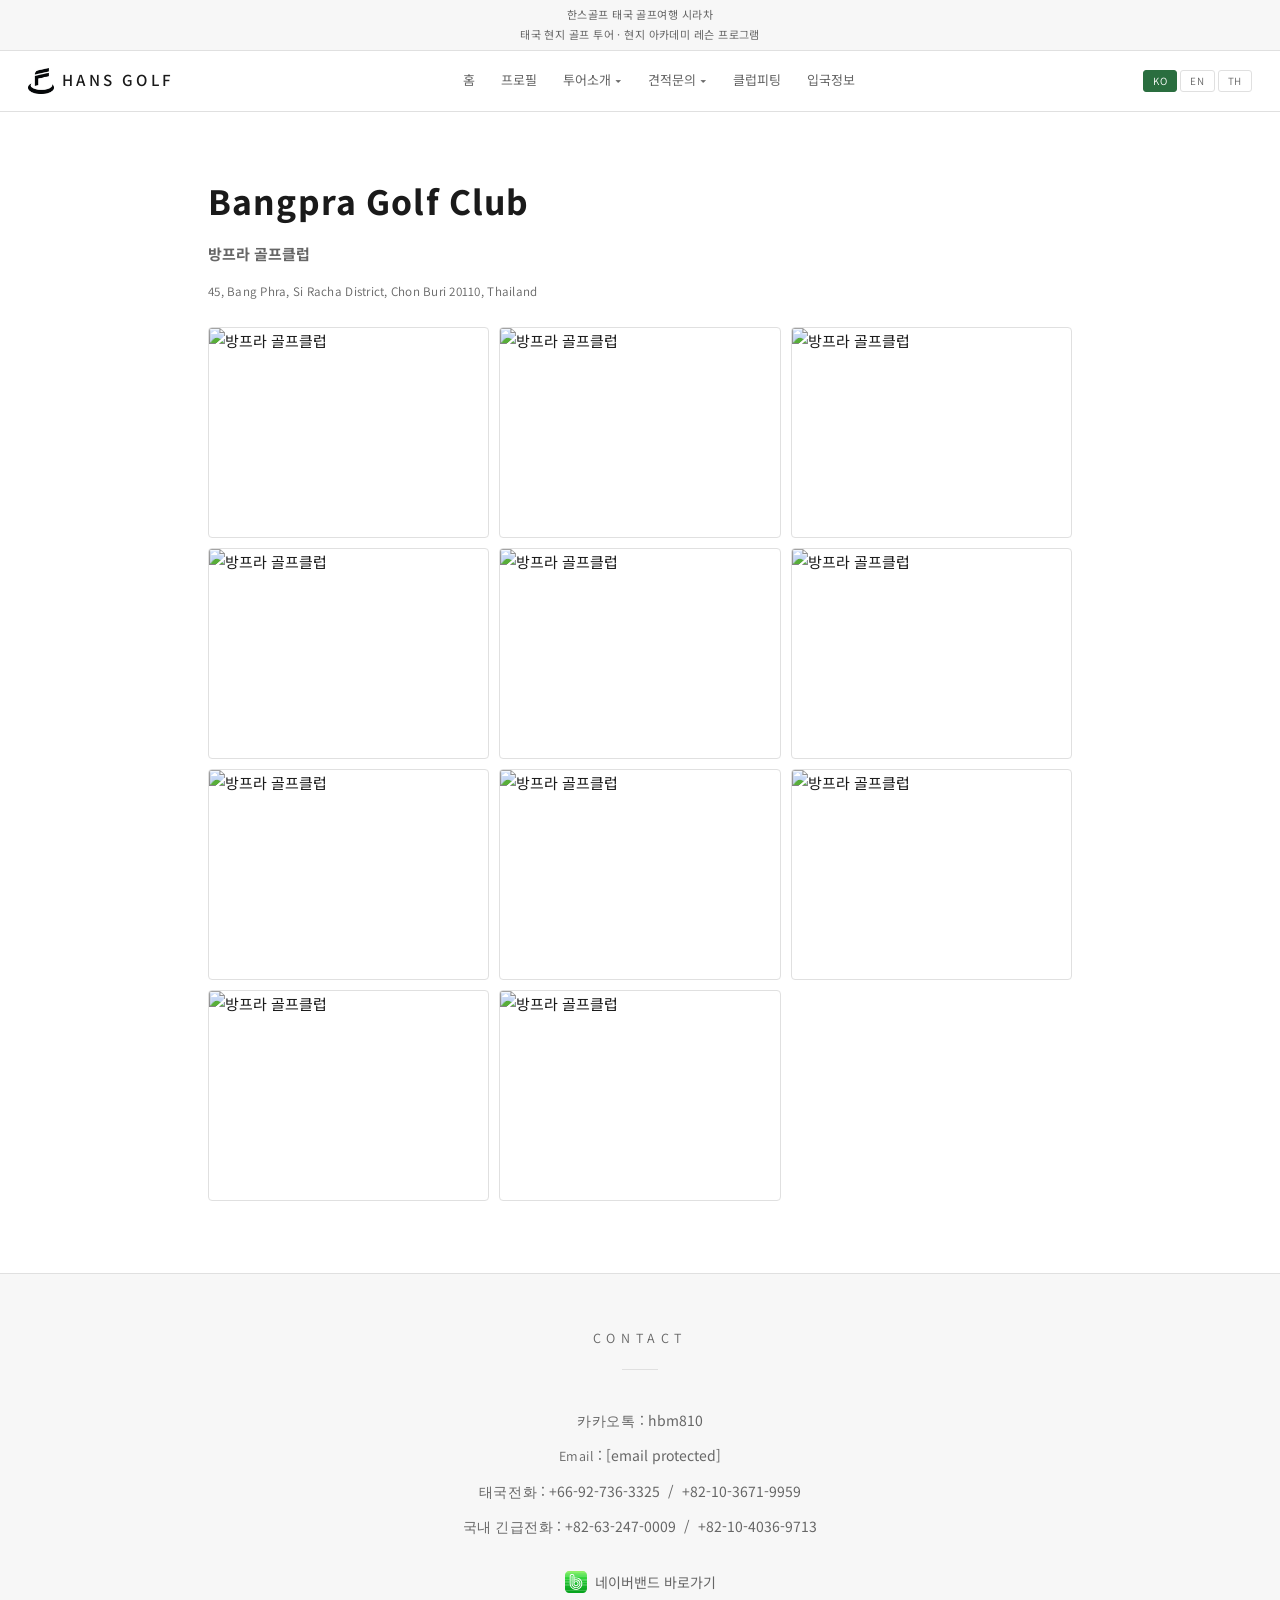
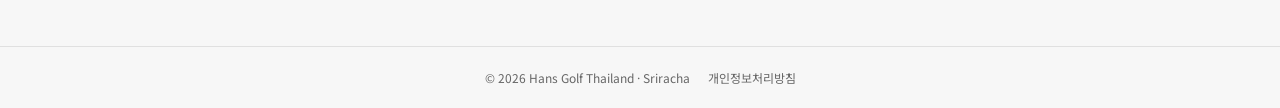
==== commit 5b67a197: "6th" ====
--- a/bangpra.html
+++ b/bangpra.html
@@ -6,6 +6,7 @@
   <link rel="preconnect" href="https://fonts.googleapis.com">
   <link rel="preconnect" href="https://fonts.gstatic.com" crossorigin>
   <link href="https://fonts.googleapis.com/css2?family=Assistant:wght@400;600;700&family=Noto+Sans+KR:wght@300;400;500;700&display=swap" rel="stylesheet">
+  <link rel="icon" type="image/png" href="favicon.png" />
   <link rel="stylesheet" href="style.css" />
 </head>
 <body>
@@ -15,7 +16,7 @@
       <p class="header-tagline" data-i18n="tagline2">태국 현지 골프 투어 &nbsp;·&nbsp; 현지 아카데미 레슨 프로그램</p>
     </div>
     <div class="header-main">
-      <a href="index.html" class="logo">Hans Golf</a>
+      <a href="index.html" class="logo"><img src="logo-icon.png" alt="Hans Golf Logo" class="logo-icon" />Hans Golf</a>
       <button class="hamburger" id="hamburger" aria-label="메뉴 열기"><span></span><span></span><span></span></button>
       <nav class="main-nav" id="main-nav">
         <ul>
@@ -56,7 +57,7 @@
   <!-- ── 모바일 드로어 ── -->
   <div class="mob-drawer" id="mobDrawer">
     <div class="mob-drawer-header">
-      <a href="index.html" class="mob-drawer-logo">HANS GOLF</a>
+      <a href="index.html" class="mob-drawer-logo"><img src="logo-icon.png" alt="" class="logo-icon mob-logo-icon" />HANS GOLF</a>
       <button class="mob-drawer-close" id="mobDrawerClose">&#215;</button>
     </div>
     <div class="mob-panels">
@@ -125,8 +126,8 @@
       <div class="section-rule"></div>
       <p><strong data-i18n="kakao">카카오톡</strong> : hbm810</p>
       <p><strong data-i18n="email">Email</strong> : <a href="/cdn-cgi/l/email-protection" class="__cf_email__" data-cfemail="b0c4c9d3dfdfded8d1de9ed2ddf0d7ddd1d9dc9ed3dfdd">[email&#160;protected]</a></p>
-      <p><strong data-i18n="thai_phone">태국전화</strong> : +66-92-736-3325 &nbsp;/&nbsp; 010-3671-9959</p>
-      <p><strong data-i18n="korea_phone">국내 긴급전화</strong> : 063-247-0009 &nbsp;/&nbsp; 010-4036-9713</p>
+      <p><strong data-i18n="thai_phone">태국전화</strong> : +66-92-736-3325 &nbsp;/&nbsp; +82-10-3671-9959</p>
+      <p><strong data-i18n="korea_phone">국내 긴급전화</strong> : +82-63-247-0009 &nbsp;/&nbsp; +82-10-4036-9713</p>
       <a href="https://band.us/band/51484907?invitation_url_id=a6a8A0Abeav6X" target="_blank" rel="noopener" class="band-btn">
         <img src="icon-naverband.svg" alt="Naver Band" />
         <span data-i18n="band_btn">네이버밴드 바로가기</span>
@@ -211,6 +212,7 @@
   })();
   </script>
 <script src="lang.js"></script>
+<script src="scroll-animate.js"></script>
 <script src="lightbox.js"></script>
 </body>
 </html>
--- a/style.css
+++ b/style.css
@@ -105,14 +105,18 @@
   font-size: 17px;
   font-weight: 600;
   letter-spacing: 0.2em;
-  color: #555555;
+  color: #1a1a1a;          /* 아이콘과 동일한 검정 계열 */
   flex-shrink: 0;
   text-transform: uppercase;
   transition: color 0.2s;
+  display: flex;
+  align-items: center;
+  gap: 8px;
+  white-space: nowrap;     /* 항상 한 줄 유지 */
 }
 
 .logo:hover {
-  color: #111111;
+  color: #000000;
 }
 
 /* ── NAV DESKTOP ─────────────────────────────── */
@@ -244,7 +248,8 @@
   color: #ffffff;
   text-shadow: 0 2px 16px rgba(0,0,0,0.35);
   margin-bottom: 0;
-  line-height: 1.1;
+  line-height: 1.2;
+  white-space: pre-line;   /* br 줄바꿈 항상 유지 */
 }
 
 /* 구분선 */
@@ -651,7 +656,11 @@
   .logo {
     justify-self: center;
     order: 2;
-    font-size: 15px;
+    font-size: 14px;
+    white-space: nowrap;
+    display: flex;
+    align-items: center;
+    gap: 6px;
   }
 
   .lang-switcher {
@@ -660,6 +669,8 @@
   }
 
   .hero { height: 56vw; min-height: 260px; }
+
+
   .page-content { padding: 36px 18px 56px; }
   .page-hero { margin: -36px -18px 36px; height: 200px; }
   .gallery-grid { grid-template-columns: repeat(2, 1fr); gap: 6px; }
@@ -700,9 +711,12 @@
   font-size: 16px;
   font-weight: 600;
   letter-spacing: 0.18em;
-  color: #555;
+  color: #1a1a1a;
   text-decoration: none;
   text-transform: uppercase;
+  display: flex;
+  align-items: center;
+  gap: 10px;
 }
 
 .mob-drawer-close {
@@ -872,8 +886,8 @@
 .gallery-grid.lightbox-enabled img,
 .facility-grid.lightbox-enabled img { cursor: zoom-in; }
 
-/* ── 유튜브 썸네일 링크 ────────────────────────── */
-.hotel-video-thumb {
+/* ── 유튜브 썸네일 링크 ─────────────────────────── */
+.hotel-yt-link {
   display: block;
   position: relative;
   width: 100%;
@@ -884,9 +898,10 @@
   overflow: hidden;
   background: #000;
   cursor: pointer;
-}
-
-.hotel-video-thumb img {
+  text-decoration: none;
+}
+
+.hotel-yt-link img {
   width: 100%;
   height: 100%;
   object-fit: cover;
@@ -894,9 +909,11 @@
   transition: filter 0.25s;
 }
 
-.hotel-video-thumb:hover img { filter: brightness(0.75); }
-
-.yt-play-btn {
+.hotel-yt-link:hover img {
+  filter: brightness(0.7);
+}
+
+.hotel-yt-play {
   position: absolute;
   inset: 0;
   display: flex;
@@ -905,14 +922,17 @@
   pointer-events: none;
 }
 
-.yt-play-btn svg {
+.hotel-yt-play svg {
   width: 72px;
-  height: 50px;
-  filter: drop-shadow(0 2px 8px rgba(0,0,0,0.5));
+  height: 52px;
+  drop-shadow: 0 2px 12px rgba(0,0,0,0.5);
   transition: transform 0.2s;
-}
-
-.hotel-video-thumb:hover .yt-play-btn svg { transform: scale(1.12); }
+  filter: drop-shadow(0 2px 10px rgba(0,0,0,0.5));
+}
+
+.hotel-yt-link:hover .hotel-yt-play svg {
+  transform: scale(1.1);
+}
 
 /* =============================================
    견적서 (quote-tour)
@@ -1349,3 +1369,24 @@
     font-size: 12px;
   }
 }
+
+/* 프로필 소개 문단 — 줄간격 축소 */
+.profile-intro p {
+  line-height: 1.55;
+  margin-bottom: 6px;
+}
+/* ── 로고 아이콘 ──────────────────────────────── */
+.logo-icon {
+  width: 26px;
+  height: 26px;
+  object-fit: contain;
+  display: inline-block;
+  flex-shrink: 0;
+  vertical-align: middle;
+}
+
+.mob-logo-icon {
+  width: 22px;
+  height: 22px;
+  flex-shrink: 0;
+}
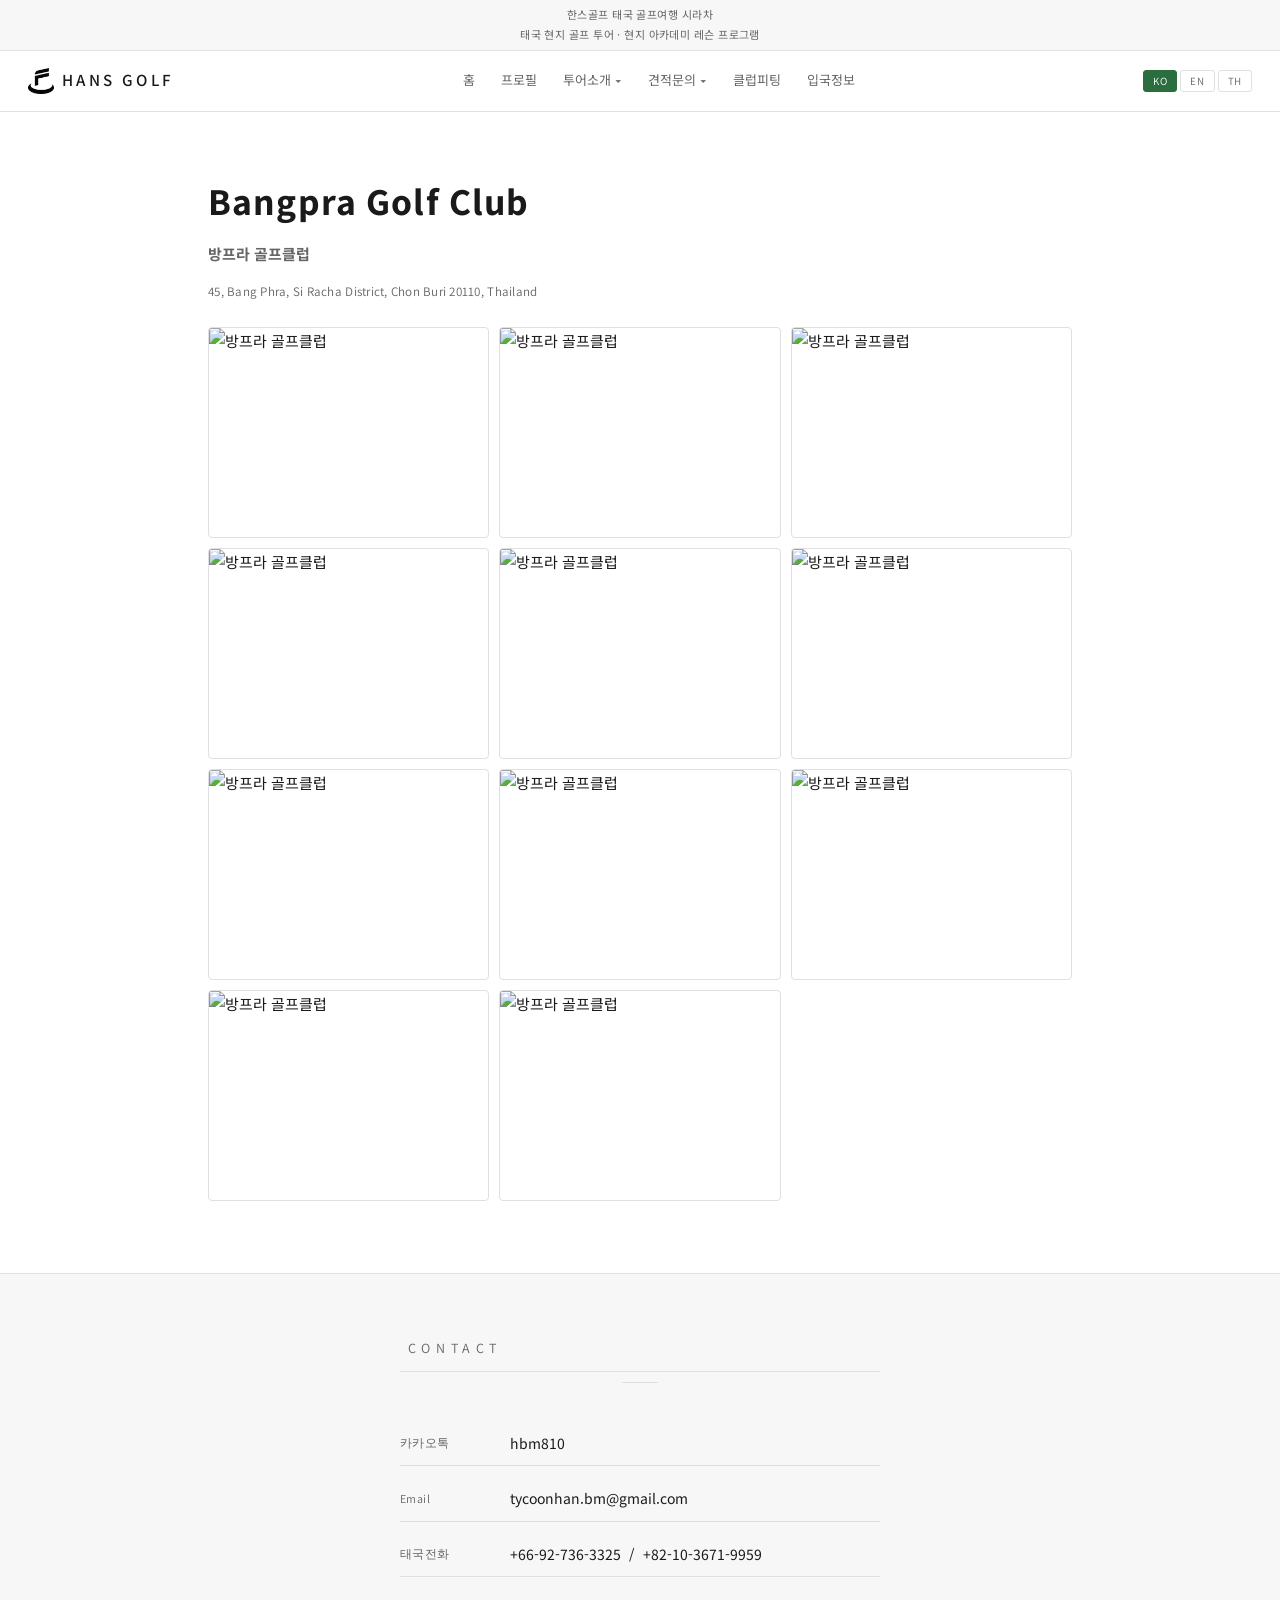
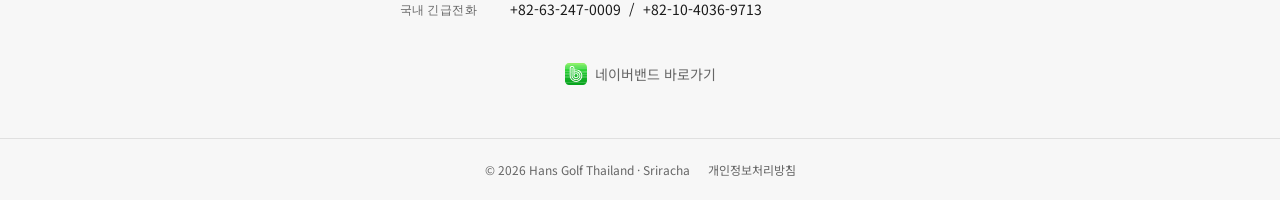
==== commit 13117db0: "7th" ====
--- a/bangpra.html
+++ b/bangpra.html
@@ -120,14 +120,14 @@
       <img src="https://hansgolf.net/cdn/shop/files/1643436567_9_004330e4-395b-4884-99a2-20bc37ead323.jpg?v=1732681012" alt="방프라 골프클럽" loading="lazy" />
     </div>
   </main>
-  <section class="contact-section">
+    <section class="contact-section contact-b">
     <div class="contact-inner">
       <p class="section-label">Contact</p>
       <div class="section-rule"></div>
-      <p><strong data-i18n="kakao">카카오톡</strong> : hbm810</p>
-      <p><strong data-i18n="email">Email</strong> : <a href="/cdn-cgi/l/email-protection" class="__cf_email__" data-cfemail="b0c4c9d3dfdfded8d1de9ed2ddf0d7ddd1d9dc9ed3dfdd">[email&#160;protected]</a></p>
-      <p><strong data-i18n="thai_phone">태국전화</strong> : +66-92-736-3325 &nbsp;/&nbsp; +82-10-3671-9959</p>
-      <p><strong data-i18n="korea_phone">국내 긴급전화</strong> : +82-63-247-0009 &nbsp;/&nbsp; +82-10-4036-9713</p>
+      <p><strong data-i18n="kakao">카카오톡</strong><span>hbm810</span></p>
+      <p><strong data-i18n="email">Email</strong><span>tycoonhan.bm@gmail.com</span></p>
+      <p><strong data-i18n="thai_phone">태국전화</strong><span>+66-92-736-3325 &nbsp;/&nbsp; +82-10-3671-9959</span></p>
+      <p><strong data-i18n="korea_phone">국내 긴급전화</strong><span>+82-63-247-0009 &nbsp;/&nbsp; +82-10-4036-9713</span></p>
       <a href="https://band.us/band/51484907?invitation_url_id=a6a8A0Abeav6X" target="_blank" rel="noopener" class="band-btn">
         <img src="icon-naverband.svg" alt="Naver Band" />
         <span data-i18n="band_btn">네이버밴드 바로가기</span>
--- a/style.css
+++ b/style.css
@@ -954,12 +954,12 @@
   font-size: clamp(18px, 2.5vw, 24px);
   font-weight: 700;
   text-align: center;
-  padding: 28px 24px 20px;
-  border-bottom: 2px solid #222;
+  padding: 28px 24px 4px !important;
+  border: none !important;
+  border-bottom: none !important;
   color: #111;
   letter-spacing: 0.02em;
-  margin: 0;
-  border-top: none;
+  margin: 0 !important;
 }
 
 /* 코스 안내 */
@@ -1390,3 +1390,154 @@
   height: 22px;
   flex-shrink: 0;
 }
+
+/* =============================================
+   스크롤 애니메이션
+   scroll-anim-ready가 html에 있을 때만 숨김
+   → JS 없는 환경에서는 정상 표시
+   ============================================= */
+
+/* JS 준비되면 html에 클래스 추가 → 대상 요소 즉시 숨김 */
+.scroll-anim-ready .will-animate {
+  opacity: 0;
+  transform: translateY(22px);
+  transition: opacity 0.55s ease, transform 0.55s ease;
+}
+
+/* 애니메이션 완료 상태 */
+.did-animate {
+  opacity: 1 !important;
+  transform: translateY(0) !important;
+  transition: opacity 0.55s ease, transform 0.55s ease;
+}
+
+/* =============================================
+   Contact 섹션 변형 버전
+   ============================================= */
+
+/* ── 버전 B: 라벨/값 2열 테이블 ─────────────── */
+.contact-b .contact-inner {
+  max-width: 480px;
+  text-align: left;
+}
+
+.contact-b .section-label,
+.contact-b .section-rule {
+  text-align: center;
+  margin-left: auto;
+  margin-right: auto;
+}
+
+.contact-b .contact-inner p {
+  display: grid;
+  grid-template-columns: 110px 1fr;
+  gap: 0;
+  padding: 10px 0;
+  border-bottom: 0.5px solid var(--border);
+  margin: 0;
+  font-size: 14px;
+  align-items: center;
+}
+
+.contact-b .contact-inner p:last-of-type {
+  border-bottom: none;
+}
+
+.contact-b .contact-inner strong {
+  font-size: 12px;
+  color: var(--text-muted);
+  font-weight: 400;
+}
+
+.contact-b .contact-inner p > *:last-child {
+  color: var(--text);
+}
+
+/* ── 버전 C: 라벨 초록 강조, 중앙 정렬 ─────── */
+.contact-c .contact-inner p {
+  display: flex;
+  align-items: baseline;
+  justify-content: center;
+  gap: 10px;
+  padding: 9px 0;
+  border-bottom: 0.5px solid var(--border);
+  margin: 0;
+}
+
+.contact-c .contact-inner p:last-of-type {
+  border-bottom: none;
+}
+
+.contact-c .contact-inner strong {
+  font-size: 12px;
+  font-weight: 500;
+  color: var(--accent);
+  min-width: 80px;
+  text-align: right;
+  flex-shrink: 0;
+}
+
+/* ── 버전 D: 항목별 카드 분리 ───────────────── */
+.contact-d .contact-inner {
+  max-width: 560px;
+}
+
+.contact-d .contact-inner p {
+  background: var(--bg);
+  border: 1px solid var(--border);
+  border-radius: 8px;
+  padding: 12px 16px;
+  margin: 0;
+  text-align: left;
+  display: flex;
+  flex-direction: column;
+  gap: 3px;
+}
+
+.contact-d .contact-inner strong {
+  font-size: 11px;
+  color: var(--text-muted);
+  font-weight: 400;
+  letter-spacing: 0.04em;
+}
+
+.contact-d .contact-inner p > *:not(strong) {
+  font-size: 14px;
+  color: var(--text);
+  font-weight: 500;
+}
+
+.contact-d .contact-inner {
+  display: grid;
+  grid-template-columns: 1fr 1fr;
+  gap: 8px;
+}
+
+.contact-d .section-label,
+.contact-d .section-rule,
+.contact-d .band-btn {
+  grid-column: 1 / -1;
+  text-align: center;
+}
+
+@media (max-width: 480px) {
+  .contact-d .contact-inner {
+    grid-template-columns: 1fr;
+  }
+  .contact-b .contact-inner p {
+    grid-template-columns: 90px 1fr;
+  }
+}
+
+/* 견적서 부제목 */
+.quotedoc-subtitle {
+  text-align: center !important;
+  font-size: 12px !important;
+  color: var(--text-muted) !important;
+  padding: 4px 24px 20px !important;
+  border-top: none !important;
+  border-bottom: 2px solid #222 !important;
+  margin: 0 !important;
+  font-family: 'Noto Sans KR', sans-serif;
+  line-height: 1.6;
+}
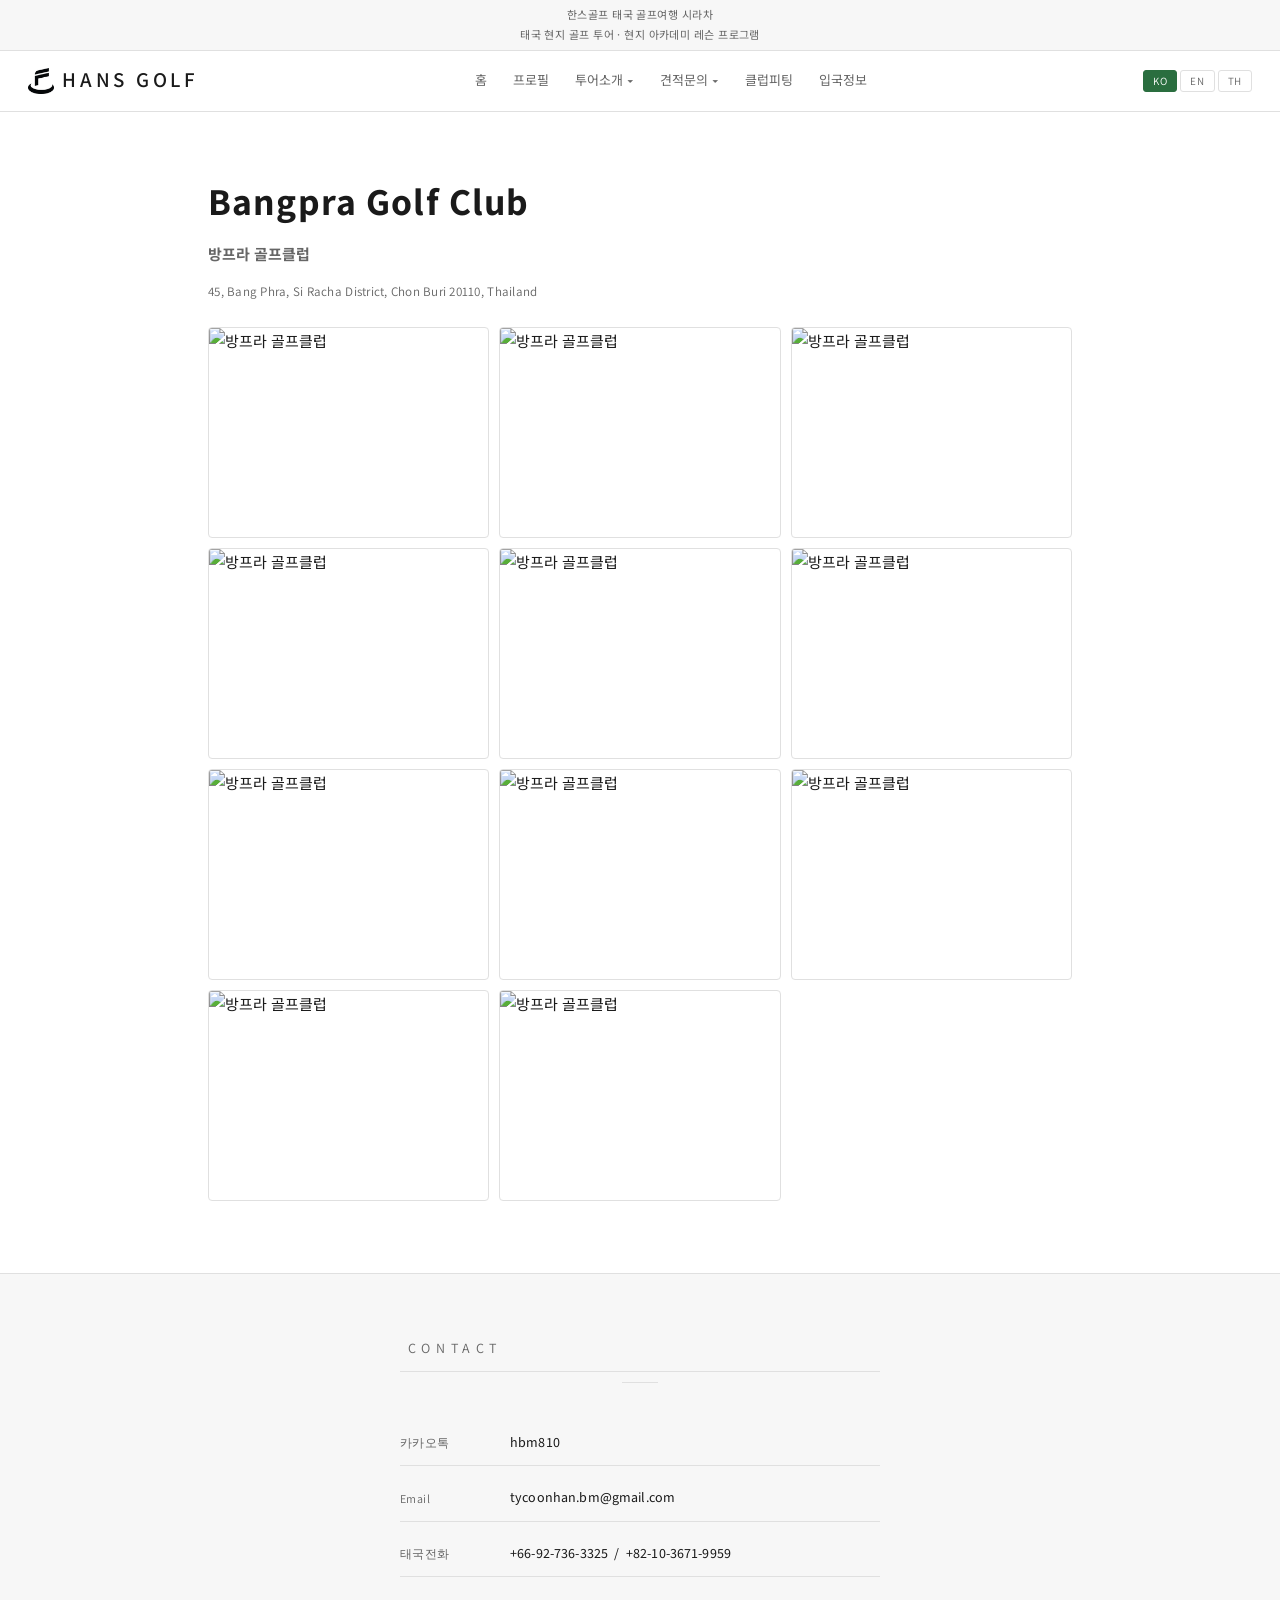
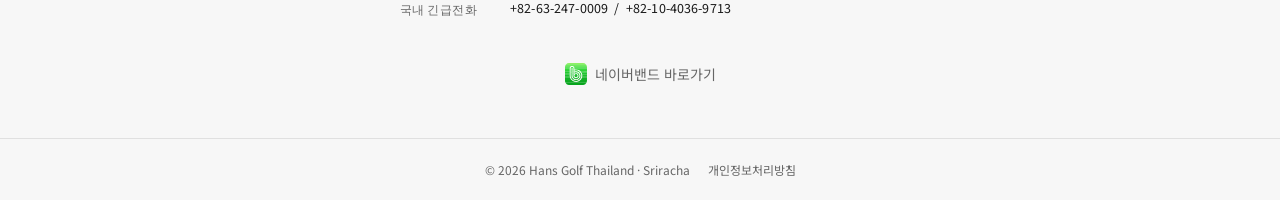
==== commit 8199357d: "8th" ====
--- a/bangpra.html
+++ b/bangpra.html
@@ -5,9 +5,10 @@
   <title>Bangpra Golf Club – HANS GOLF</title>
   <link rel="preconnect" href="https://fonts.googleapis.com">
   <link rel="preconnect" href="https://fonts.gstatic.com" crossorigin>
-  <link href="https://fonts.googleapis.com/css2?family=Assistant:wght@400;600;700&family=Noto+Sans+KR:wght@300;400;500;700&display=swap" rel="stylesheet">
+  <link href="https://fonts.googleapis.com/css2?family=Assistant:wght@400;600;700&family=Source+Sans+3:wght@300;400;500&family=Noto+Sans+KR:wght@300;400;500;700&display=swap" rel="stylesheet">
   <link rel="icon" type="image/png" href="favicon.png" />
   <link rel="stylesheet" href="style.css" />
+  <script>document.documentElement.classList.add("scroll-anim-ready");</script>
 </head>
 <body>
   <header class="site-header">
--- a/style.css
+++ b/style.css
@@ -2,7 +2,7 @@
    HANS GOLF — Clean White Theme
    ============================================= */
 
-@import url('https://fonts.googleapis.com/css2?family=Noto+Sans+KR:wght@300;400;500;700&display=swap');
+@import url('https://fonts.googleapis.com/css2?family=Noto+Sans+KR:wght@300;400;500;700&family=Source+Sans+3:wght@300;400;500&display=swap');
 
 *, *::before, *::after { box-sizing: border-box; margin: 0; padding: 0; }
 
@@ -102,17 +102,17 @@
 
 .logo {
   font-family: Assistant, 'Noto Sans KR', sans-serif;
-  font-size: 17px;
+  font-size: 21px;
   font-weight: 600;
-  letter-spacing: 0.2em;
-  color: #1a1a1a;          /* 아이콘과 동일한 검정 계열 */
+  letter-spacing: 0.18em;
+  color: #1a1a1a;
   flex-shrink: 0;
   text-transform: uppercase;
   transition: color 0.2s;
   display: flex;
   align-items: center;
   gap: 8px;
-  white-space: nowrap;     /* 항상 한 줄 유지 */
+  white-space: nowrap;
 }
 
 .logo:hover {
@@ -601,10 +601,9 @@
 }
 
 .highlight-box {
-  background: #f0f7f3;
-  border-left: 3px solid var(--accent);
-  padding: 16px 20px;
-  border-radius: 4px;
+  background: none;
+  border-left: none;
+  padding: 0;
   margin: 20px 0;
   font-size: 14px;
   color: var(--text);
@@ -656,7 +655,7 @@
   .logo {
     justify-self: center;
     order: 2;
-    font-size: 14px;
+    font-size: 19px;
     white-space: nowrap;
     display: flex;
     align-items: center;
@@ -986,13 +985,24 @@
 
 .course-type em {
   font-style: normal;
-  color: #e53935;
-  font-weight: 600;
+  color: #222;
+  font-weight: 400;
+  background: rgba(229, 57, 53, 0.1);
+  padding: 1px 5px;
+  border-radius: 3px;
 }
 
 .course-type.highlight {
-  color: #e53935;
-  font-weight: 700;
+  color: #444;
+  font-weight: 400;
+}
+
+.course-type.highlight span.hl {
+  color: #222;
+  font-weight: 400;
+  background: rgba(229, 57, 53, 0.1);
+  padding: 1px 5px;
+  border-radius: 3px;
 }
 
 .course-name { color: #222; }
@@ -1127,8 +1137,11 @@
 
 .total-remark {
   font-size: 13px;
-  color: #e53935;
-  font-weight: 600;
+  color: #333;
+  font-weight: 500;
+  background: rgba(229, 57, 53, 0.09);
+  padding: 2px 8px;
+  border-radius: 3px;
 }
 
 .total-body {
@@ -1393,22 +1406,25 @@
 
 /* =============================================
    스크롤 애니메이션
-   scroll-anim-ready가 html에 있을 때만 숨김
-   → JS 없는 환경에서는 정상 표시
    ============================================= */
 
-/* JS 준비되면 html에 클래스 추가 → 대상 요소 즉시 숨김 */
+/* CSS 단에서 미리 숨김 → FOUC 완전 방지
+   scroll-anim-ready는 <head> 인라인 스크립트로 즉시 부여 */
 .scroll-anim-ready .will-animate {
   opacity: 0;
-  transform: translateY(22px);
-  transition: opacity 0.55s ease, transform 0.55s ease;
-}
-
-/* 애니메이션 완료 상태 */
+  transform: translateY(20px);
+  transition: none;    /* 숨길 땐 transition 없이 즉시 */
+  will-change: opacity, transform;
+}
+
+/* 나타날 때: transform + opacity 만 사용 (GPU 가속, 60fps) */
 .did-animate {
   opacity: 1 !important;
   transform: translateY(0) !important;
-  transition: opacity 0.55s ease, transform 0.55s ease;
+  /* stagger delay는 JS에서 el.style.transitionDelay로 개별 부여 */
+  transition: opacity 0.85s cubic-bezier(0.2, 0.8, 0.2, 1),
+              transform 0.85s cubic-bezier(0.2, 0.8, 0.2, 1) !important;
+  will-change: auto;
 }
 
 /* =============================================
@@ -1451,6 +1467,10 @@
 
 .contact-b .contact-inner p > *:last-child {
   color: var(--text);
+  font-family: 'Source Sans 3', sans-serif;
+  font-size: 14px;
+  font-weight: 400;
+  letter-spacing: 0.01em;
 }
 
 /* ── 버전 C: 라벨 초록 강조, 중앙 정렬 ─────── */
@@ -1540,4 +1560,12 @@
   margin: 0 !important;
   font-family: 'Noto Sans KR', sans-serif;
   line-height: 1.6;
-}+}
+/* 입국정보 — 한스골프투어 하이라이트 문장 */
+.immi-highlight-green {
+  background: rgba(42, 110, 63, 0.12);
+  color: #1a5030;
+  padding: 2px 6px;
+  border-radius: 3px;
+  font-weight: 500;
+}
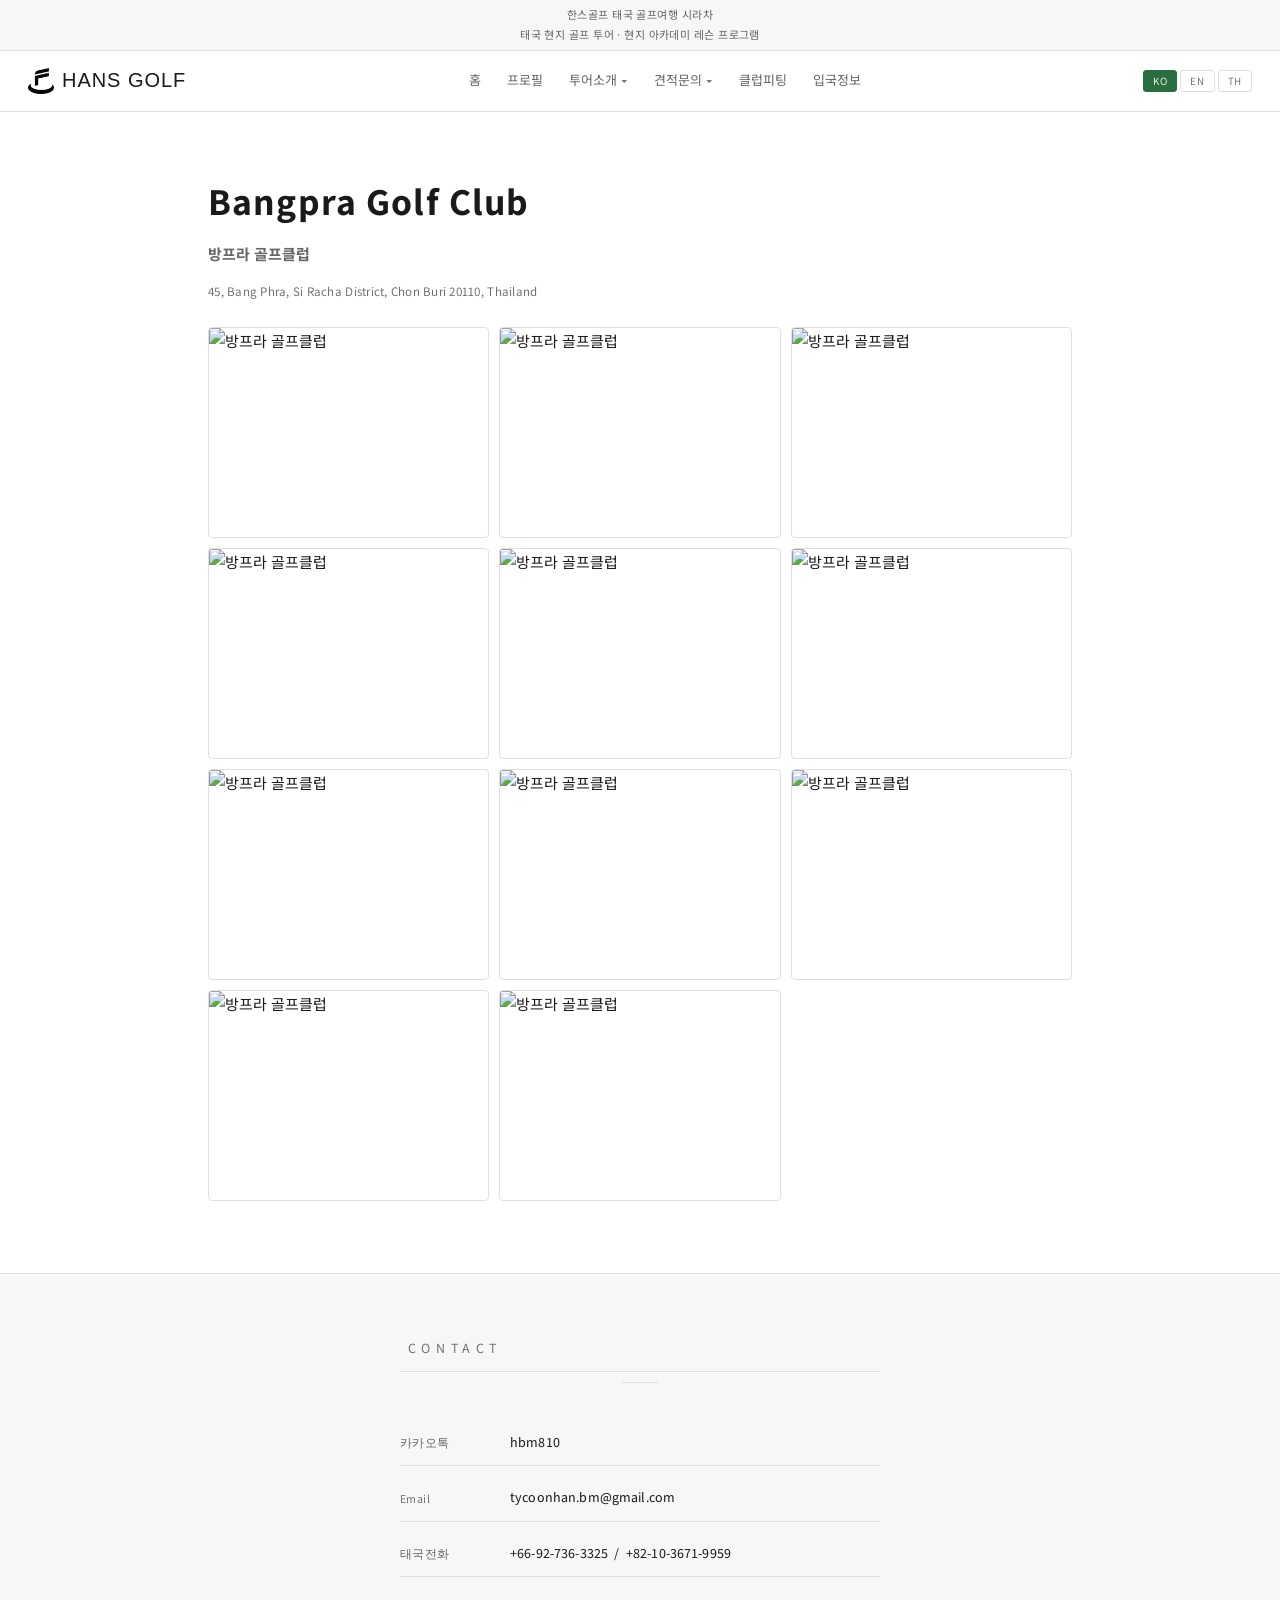
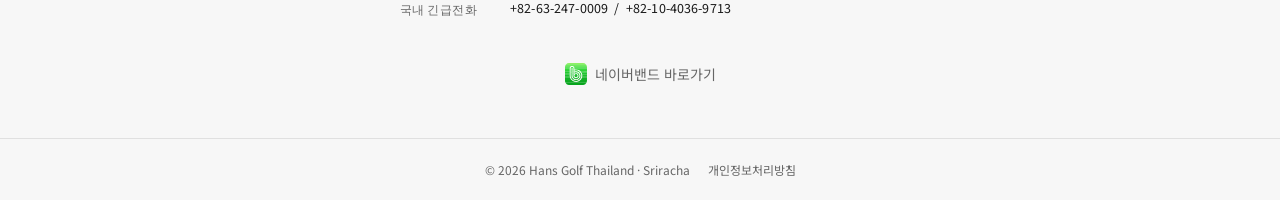
==== commit f2ba1948: "12nd index page font/content updated" ====
--- a/bangpra.html
+++ b/bangpra.html
@@ -5,11 +5,11 @@
   <title>Bangpra Golf Club – HANS GOLF</title>
   <link rel="preconnect" href="https://fonts.googleapis.com">
   <link rel="preconnect" href="https://fonts.gstatic.com" crossorigin>
-  <link href="https://fonts.googleapis.com/css2?family=Assistant:wght@400;600;700&family=Source+Sans+3:wght@300;400;500&family=Noto+Sans+KR:wght@300;400;500;700&display=swap" rel="stylesheet">
+  <link href="https://fonts.googleapis.com/css2?family=Assistant:wght@400;600;700&family=Outfit:wght@300;400;500&family=Source+Sans+3:wght@300;400;500&family=Noto+Sans+KR:wght@300;400;500;700&display=swap" rel="stylesheet">
   <link rel="icon" type="image/png" href="favicon.png" />
+  <script>document.documentElement.classList.add("scroll-anim-ready");</script>
   <link rel="stylesheet" href="style.css" />
-  <script>document.documentElement.classList.add("scroll-anim-ready");</script>
-</head>
+  </head>
 <body>
   <header class="site-header">
     <div class="header-top">
@@ -102,6 +102,12 @@
         <a href="quote-lesson.html" class="mob-menu-item" data-i18n="nav_quote_lesson">레슨 프로그램 견적</a>
       </div>
     </div>
+    <!-- 언어 선택 — 드로어 하단 -->
+    <div class="mob-drawer-lang-bottom">
+      <button class="lang-btn active" data-lang="ko">KO</button>
+      <button class="lang-btn" data-lang="en">EN</button>
+      <button class="lang-btn" data-lang="th">TH</button>
+    </div>
   </div>
   <main class="page-content">
     <h1>Bangpra Golf Club</h1>
--- a/style.css
+++ b/style.css
@@ -101,10 +101,10 @@
 }
 
 .logo {
-  font-family: Assistant, 'Noto Sans KR', sans-serif;
-  font-size: 21px;
-  font-weight: 600;
-  letter-spacing: 0.18em;
+  font-family: -apple-system, BlinkMacSystemFont, 'Segoe UI', Roboto, 'Helvetica Neue', Arial, sans-serif;
+  font-size: 20px;
+  font-weight: 400;
+  letter-spacing: 0.06rem;
   color: #1a1a1a;
   flex-shrink: 0;
   text-transform: uppercase;
@@ -241,15 +241,15 @@
 
 /* 중간: HANS GOLF THAILAND TOUR */
 .hero-overlay h1 {
-  font-family: Assistant, 'Noto Sans KR', sans-serif;
+  font-family: 'Outfit', sans-serif;
   font-size: clamp(28px, 4.5vw, 56px);
-  font-weight: 500;
-  letter-spacing: 0.06em;
+  font-weight: 400;
+  letter-spacing: 0.04em;
   color: #ffffff;
   text-shadow: 0 2px 16px rgba(0,0,0,0.35);
   margin-bottom: 0;
   line-height: 1.2;
-  white-space: pre-line;   /* br 줄바꿈 항상 유지 */
+  white-space: pre-line;
 }
 
 /* 구분선 */
@@ -633,6 +633,7 @@
 @media (max-width: 768px) {
   .header-top { display: none; }
   .lang-btn { padding: 3px 7px; font-size: 10px; }
+  .lang-switcher { display: none; }
 
   /* 기존 nav 숨김 — 모바일 드로어가 대신함 */
   .main-nav { display: none !important; }
@@ -706,10 +707,10 @@
 }
 
 .mob-drawer-logo {
-  font-family: Assistant, sans-serif;
+  font-family: -apple-system, BlinkMacSystemFont, 'Segoe UI', Roboto, 'Helvetica Neue', Arial, sans-serif;
   font-size: 16px;
-  font-weight: 600;
-  letter-spacing: 0.18em;
+  font-weight: 400;
+  letter-spacing: 0.06rem;
   color: #1a1a1a;
   text-decoration: none;
   text-transform: uppercase;
@@ -1412,7 +1413,7 @@
    scroll-anim-ready는 <head> 인라인 스크립트로 즉시 부여 */
 .scroll-anim-ready .will-animate {
   opacity: 0;
-  transform: translateY(20px);
+  transform: translateY(12px);
   transition: none;    /* 숨길 땐 transition 없이 즉시 */
   will-change: opacity, transform;
 }
@@ -1422,8 +1423,8 @@
   opacity: 1 !important;
   transform: translateY(0) !important;
   /* stagger delay는 JS에서 el.style.transitionDelay로 개별 부여 */
-  transition: opacity 0.85s cubic-bezier(0.2, 0.8, 0.2, 1),
-              transform 0.85s cubic-bezier(0.2, 0.8, 0.2, 1) !important;
+  transition: opacity 1.1s cubic-bezier(0.16, 1, 0.3, 1),
+              transform 1.1s cubic-bezier(0.16, 1, 0.3, 1) !important;
   will-change: auto;
 }
 
@@ -1569,3 +1570,43 @@
   border-radius: 3px;
   font-weight: 500;
 }
+
+/* 피팅 페이지 오버레이 애니메이션 — 동시 등장 */
+.fitting-overlay h1.did-animate,
+.fitting-overlay p.did-animate {
+  transition-delay: 0.1s !important;
+}
+
+/* 드로어 하단 언어 버튼 */
+.mob-drawer-lang-bottom {
+  display: flex;
+  padding: 20px 24px;
+  border-top: 1px solid var(--border);
+  gap: 10px;
+  flex-shrink: 0;
+}
+
+.mob-drawer-lang-bottom .lang-btn {
+  flex: 1;
+  padding: 10px 0;
+  font-size: 13px;
+  letter-spacing: 0.08em;
+  border: 1px solid var(--border);
+  border-radius: 6px;
+  background: none;
+  color: var(--text-muted);
+  cursor: pointer;
+  transition: background 0.15s, color 0.15s;
+}
+
+.mob-drawer-lang-bottom .lang-btn:hover {
+  background: var(--bg2);
+  color: var(--text);
+}
+
+.mob-drawer-lang-bottom .lang-btn.active {
+  background: var(--accent);
+  color: #fff;
+  border-color: var(--accent);
+  font-weight: 600;
+}
